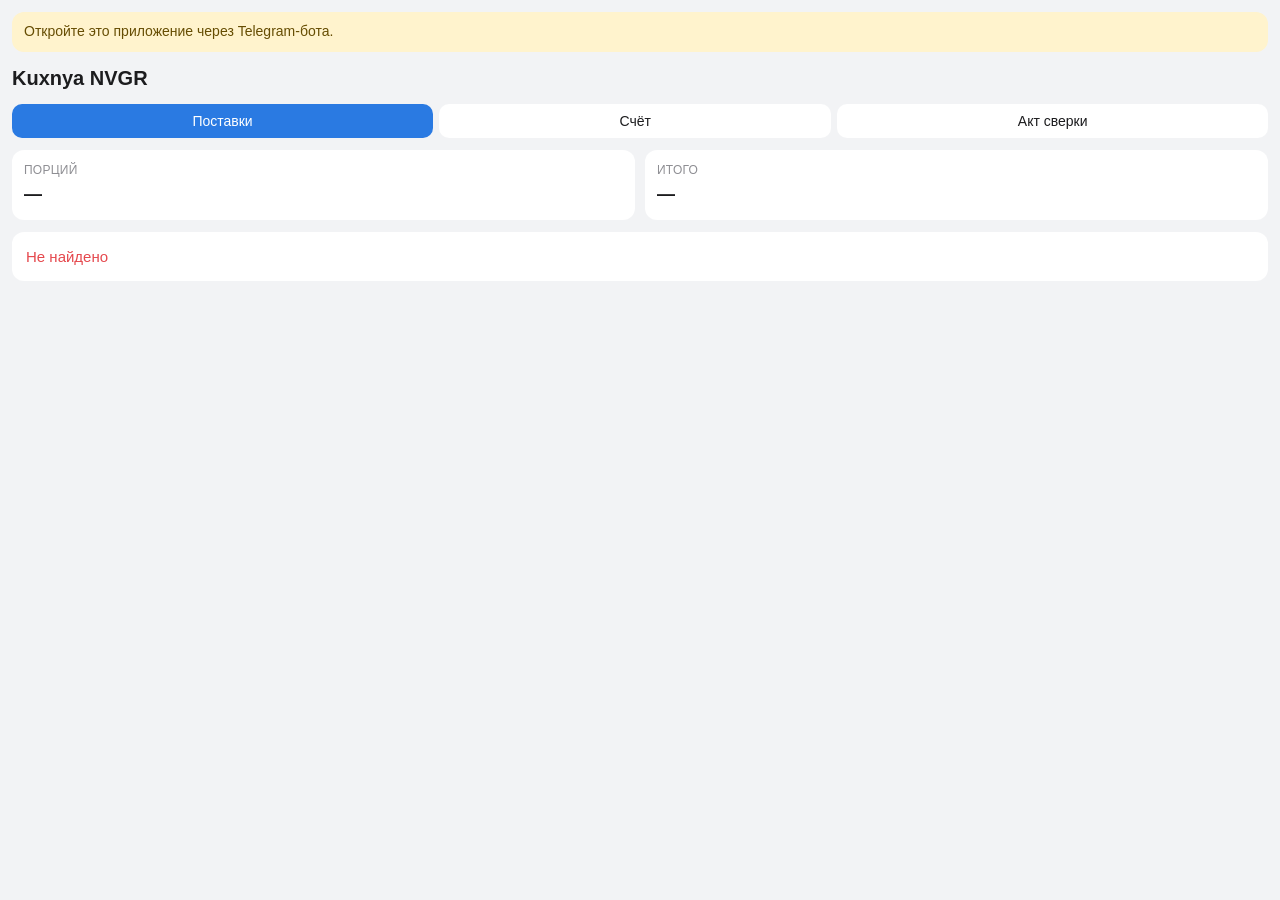
==== templates/client.html @ 1724376a "Kitchen ERP v2: чистый старт с PostgreSQL на Railway" ====
<!DOCTYPE html>
<html lang="ru">
<head>
  <meta charset="UTF-8">
  <meta name="viewport" content="width=device-width, initial-scale=1, maximum-scale=1">
  <title>Kuxnya NVGR — Client</title>
  <script src="https://telegram.org/js/telegram-web-app.js"></script>
  <link rel="stylesheet" href="/static/css/style.css">
</head>
<body>
  <h1 id="client-name">Kuxnya NVGR</h1>

  <div class="tabs">
    <button data-tab="deliveries" data-i18n="tab_deliveries"></button>
    <button data-tab="invoice" data-i18n="tab_invoice"></button>
    <button data-tab="act" data-i18n="tab_act"></button>
  </div>

  <!-- ============ Поставки ============ -->
  <section data-panel="deliveries" hidden>
    <div class="grid">
      <div class="stat"><div class="label" data-i18n="portions"></div><div class="value" id="d-portions">—</div></div>
      <div class="stat"><div class="label" data-i18n="total"></div><div class="value" id="d-total">—</div></div>
    </div>
    <div class="card"><div id="deliveries" class="loader" data-i18n="loading"></div></div>
  </section>

  <!-- ============ Счёт ============ -->
  <section data-panel="invoice" hidden>
    <div class="grid">
      <div class="stat"><div class="label" data-i18n="charged"></div><div class="value" id="i-charged">—</div></div>
      <div class="stat"><div class="label" data-i18n="paid"></div><div class="value" id="i-paid">—</div></div>
      <div class="stat wide"><div class="label" data-i18n="debt"></div><div class="value" id="i-debt">—</div></div>
    </div>
    <div class="card">
      <h2 data-i18n="paid"></h2>
      <div id="payments" class="loader" data-i18n="loading"></div>
    </div>
  </section>

  <!-- ============ Акт сверки ============ -->
  <section data-panel="act" hidden>
    <div class="card">
      <p class="hint" data-i18n="act_hint"></p>
      <div class="row">
        <div><label for="act-from" data-i18n="date_from"></label><input id="act-from" type="date"></div>
        <div><label for="act-to" data-i18n="date_to"></label><input id="act-to" type="date"></div>
      </div>
      <button class="btn" id="download-btn" type="button" data-i18n="download_pdf"></button>
      <button class="btn secondary" id="send-btn" type="button" data-i18n="send_to_chat"></button>
    </div>
  </section>

  <script src="/static/js/i18n.js"></script>
  <script src="/static/js/app.js"></script>
  <script>
    "use strict";
    App.init();
    const { api, tg, fmtMoney, fmtQty, fmtDate, esc, toast, showError, errorText } = App;
    const t = I18N.t;
    const $ = (id) => document.getElementById(id);
    const loaded = {};

    // Владелец может открыть кабинет конкретного клиента: /app/client?client=Название
    const ownerClient = new URLSearchParams(location.search).get("client");
    const scope = ownerClient ? { client: ownerClient } : {};

    async function loadDeliveries() {
      try {
        const res = await api("/api/client/deliveries", { query: scope });
        $("client-name").textContent = res.client;
        $("d-portions").textContent = fmtQty(res.total_portions);
        $("d-total").textContent = fmtMoney(res.total_amount);
        $("deliveries").className = "";
        $("deliveries").innerHTML = res.items.map((d) => `
          <div class="list-item">
            <div><div class="title">${esc(d.dish_name)}</div><div class="hint">${fmtDate(d.date)} · ${fmtQty(d.portions)} ${esc(t("portions_count").toLowerCase())}</div></div>
            <div class="right">${fmtMoney(d.amount)}</div>
          </div>`).join("") || `<div class="empty">${esc(t("no_deliveries"))}</div>`;
      } catch (e) {
        $("deliveries").className = "danger";
        $("deliveries").textContent = errorText(e);
      }
    }

    async function loadInvoice() {
      try {
        const inv = await api("/api/client/invoice", { query: scope });
        $("client-name").textContent = inv.client;
        $("i-charged").textContent = fmtMoney(inv.charged);
        $("i-paid").textContent = fmtMoney(inv.paid);
        $("i-debt").textContent = fmtMoney(inv.debt);
        $("i-debt").className = "value " + (inv.debt > 0 ? "danger" : "ok");
        $("payments").className = "";
        $("payments").innerHTML = inv.payments.map((p) => `
          <div class="list-item"><span>${fmtDate(p.date)} · ${esc(t(p.payment_type))}</span><span>${fmtMoney(p.amount)}</span></div>`).join("")
          || `<div class="empty">${esc(t("nothing_found"))}</div>`;
      } catch (e) {
        $("payments").className = "danger";
        $("payments").textContent = errorText(e);
      }
    }

    function actPayload() {
      return { ...scope, date_from: $("act-from").value || null, date_to: $("act-to").value || null };
    }

    /** Блокирует кнопку на время запроса и всегда разблокирует в finally */
    async function withButton(btn, fn) {
      if (btn.disabled) return;
      const label = btn.textContent;
      btn.disabled = true; btn.textContent = t("loading");
      try { await fn(); } catch (e) { showError(e); } finally { btn.disabled = false; btn.textContent = label; }
    }

    // Скачивание PDF: WebView Telegram не передаёт заголовки при скачивании,
    // поэтому получаем одноразовую ссылку (5 минут) и открываем её средствами Telegram.
    $("download-btn").addEventListener("click", () => withButton($("download-btn"), async () => {
      const { url, file_name } = await api("/api/client/act-link", { json: actPayload() });
      if (tg && typeof tg.downloadFile === "function" && tg.isVersionAtLeast && tg.isVersionAtLeast("8.0")) {
        tg.downloadFile({ url, file_name });
      } else if (tg && tg.initData) {
        tg.openLink(url);
      } else {
        window.open(url, "_blank");
      }
    }));

    // Самый надёжный вариант на телефоне — бот пришлёт PDF в чат
    $("send-btn").addEventListener("click", () => withButton($("send-btn"), async () => {
      await api("/api/client/act-send", { json: actPayload() });
      toast(t("sent_to_chat"));
    }));

    App.initTabs((tab) => {
      if (loaded[tab]) return;
      loaded[tab] = true;
      if (tab === "deliveries") loadDeliveries();
      if (tab === "invoice") loadInvoice();
    });
  </script>
</body>
</html>
---- static/css/style.css ----
/* Общие стили Mini App. Цвета берутся из темы Telegram (светлая/тёмная) с запасными значениями. */
:root {
  --bg: var(--tg-theme-bg-color, #ffffff);
  --bg2: var(--tg-theme-secondary-bg-color, #f2f3f5);
  --text: var(--tg-theme-text-color, #1c1c1e);
  --hint: var(--tg-theme-hint-color, #8e8e93);
  --link: var(--tg-theme-link-color, #2a7ae2);
  --accent: var(--tg-theme-button-color, #2a7ae2);
  --accent-text: var(--tg-theme-button-text-color, #ffffff);
  --danger: var(--tg-theme-destructive-text-color, #e5484d);
  --ok: #2fa86b;
  --radius: 12px;
}

* { box-sizing: border-box; }

body {
  margin: 0;
  padding: 12px 12px 88px;
  font: 15px/1.4 -apple-system, BlinkMacSystemFont, "Segoe UI", Roboto, "Noto Sans", "Noto Sans SC", sans-serif;
  background: var(--bg2);
  color: var(--text);
  -webkit-tap-highlight-color: transparent;
}

h1 { font-size: 20px; margin: 4px 0 12px; }
h2 { font-size: 16px; margin: 16px 0 8px; }
.hint { color: var(--hint); font-size: 13px; }
.muted { color: var(--hint); }
.right { text-align: right; }
.danger { color: var(--danger); }
.ok { color: var(--ok); }

.banner {
  background: #fff3cd; color: #664d03; padding: 10px 12px; border-radius: var(--radius);
  margin-bottom: 12px; font-size: 14px;
}

/* Вкладки */
.tabs { display: flex; gap: 6px; margin-bottom: 12px; overflow-x: auto; }
.tabs button {
  flex: 1 0 auto; border: 0; padding: 9px 12px; border-radius: 10px; background: var(--bg);
  color: var(--text); font-size: 14px; cursor: pointer; white-space: nowrap;
}
.tabs button.active { background: var(--accent); color: var(--accent-text); }

/* Карточки */
.card { background: var(--bg); border-radius: var(--radius); padding: 14px; margin-bottom: 12px; }
.grid { display: grid; grid-template-columns: 1fr 1fr; gap: 10px; margin-bottom: 12px; }
.stat { background: var(--bg); border-radius: var(--radius); padding: 12px; }
.stat .label { color: var(--hint); font-size: 12px; text-transform: uppercase; letter-spacing: .02em; }
.stat .value { font-size: 18px; font-weight: 600; margin-top: 4px; word-break: break-word; }
.stat.wide { grid-column: span 2; }

/* Формы */
label { display: block; font-size: 13px; color: var(--hint); margin: 10px 0 4px; }
input, select, textarea {
  width: 100%; padding: 11px 12px; border-radius: 10px; border: 1px solid transparent;
  background: var(--bg2); color: var(--text); font-size: 16px; /* 16px — iOS не зумит поле */
  outline: none;
}
input:focus, select:focus { border-color: var(--accent); }
input.invalid, select.invalid { border-color: var(--danger); }
.row { display: flex; gap: 10px; }
.row > * { flex: 1; min-width: 0; }

.btn {
  display: block; width: 100%; border: 0; border-radius: 10px; padding: 12px; margin-top: 12px;
  background: var(--accent); color: var(--accent-text); font-size: 15px; font-weight: 600; cursor: pointer;
}
.btn.secondary { background: var(--bg2); color: var(--link); }
.btn:disabled { opacity: .55; cursor: default; }
.btn-sm { border: 0; border-radius: 8px; padding: 7px 10px; font-size: 13px; cursor: pointer; background: var(--bg2); color: var(--text); }
.btn-sm.primary { background: var(--accent); color: var(--accent-text); }

/* Таблицы и списки */
table { width: 100%; border-collapse: collapse; font-size: 14px; }
th { text-align: left; color: var(--hint); font-weight: 500; font-size: 12px; padding: 6px 4px; }
td { padding: 8px 4px; border-top: 1px solid var(--bg2); vertical-align: top; }
.list-item { display: flex; justify-content: space-between; gap: 8px; padding: 10px 0; border-top: 1px solid var(--bg2); }
.list-item:first-child { border-top: 0; }
.list-item .title { font-weight: 500; }
.badge { display: inline-block; padding: 2px 8px; border-radius: 999px; font-size: 12px; background: var(--bg2); color: var(--hint); }
.badge.danger { background: rgba(229, 72, 77, .12); color: var(--danger); }
.badge.ok { background: rgba(47, 168, 107, .12); color: var(--ok); }

.empty { text-align: center; color: var(--hint); padding: 24px 8px; }
.loader { text-align: center; color: var(--hint); padding: 24px; }

/* Уведомления */
.toast {
  position: fixed; left: 12px; right: 12px; bottom: 16px; padding: 12px 14px; border-radius: var(--radius);
  background: #1c1c1e; color: #fff; font-size: 14px; white-space: pre-line;
  transform: translateY(150%); transition: transform .25s ease; z-index: 1000;
}
.toast.show { transform: translateY(0); }
.toast.error { background: var(--danger); }
.toast.ok { background: var(--ok); }

.chart-box { position: relative; height: 240px; }
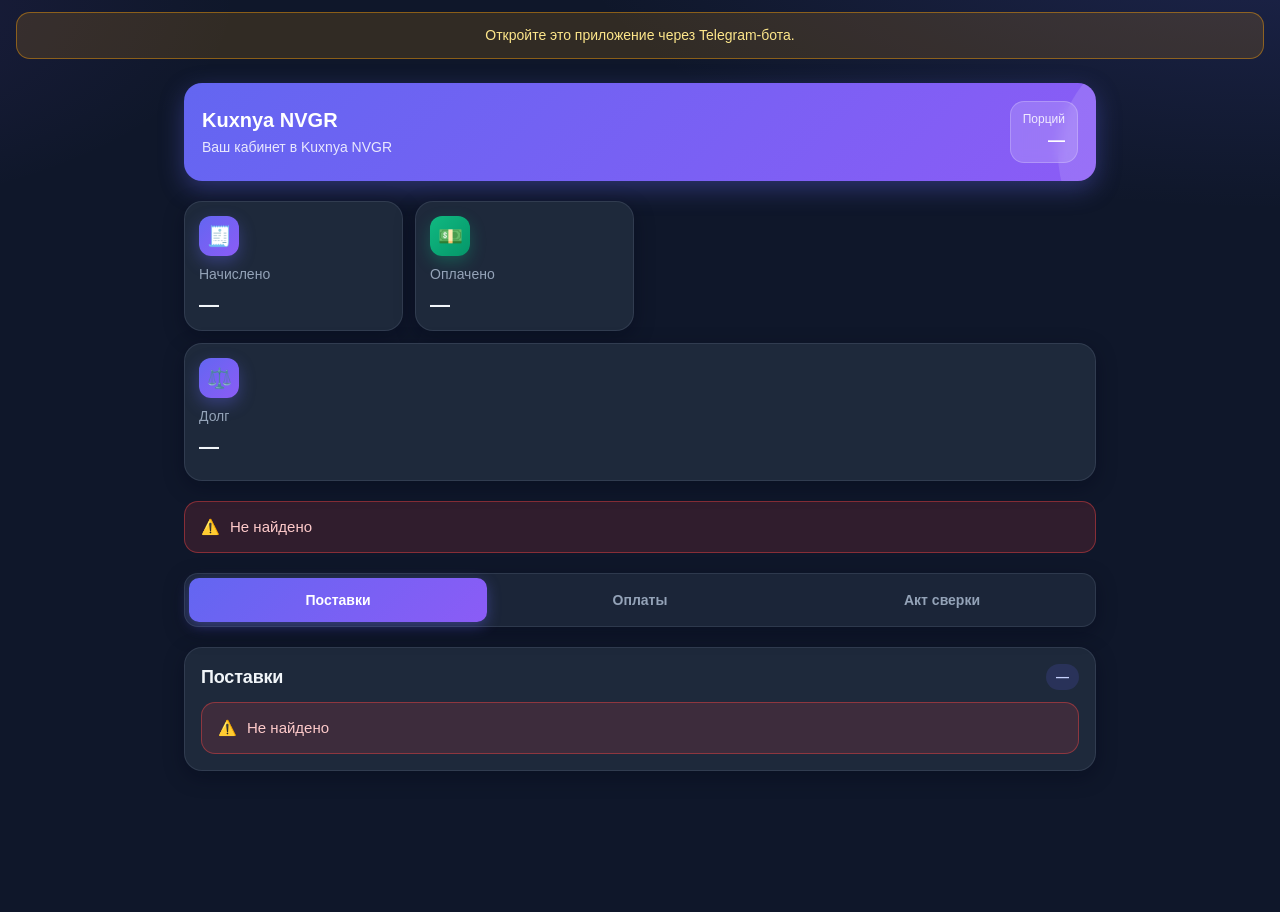
==== commit b68a6c5e: "Новый дизайн Mini App: тёмная тема, KPI, модальные окна, подтверждения - style.css переписан: тёмная" ====
--- a/templates/client.html
+++ b/templates/client.html
@@ -2,54 +2,89 @@
 <html lang="ru">
 <head>
   <meta charset="UTF-8">
-  <meta name="viewport" content="width=device-width, initial-scale=1, maximum-scale=1">
+  <meta name="viewport" content="width=device-width, initial-scale=1, maximum-scale=1, viewport-fit=cover">
+  <meta name="theme-color" content="#0f172a">
   <title>Kuxnya NVGR — Client</title>
   <script src="https://telegram.org/js/telegram-web-app.js"></script>
   <link rel="stylesheet" href="/static/css/style.css">
 </head>
 <body>
-  <h1 id="client-name">Kuxnya NVGR</h1>
-
-  <div class="tabs">
-    <button data-tab="deliveries" data-i18n="tab_deliveries"></button>
-    <button data-tab="invoice" data-i18n="tab_invoice"></button>
-    <button data-tab="act" data-i18n="tab_act"></button>
-  </div>
-
-  <!-- ============ Поставки ============ -->
-  <section data-panel="deliveries" hidden>
-    <div class="grid">
-      <div class="stat"><div class="label" data-i18n="portions"></div><div class="value" id="d-portions">—</div></div>
-      <div class="stat"><div class="label" data-i18n="total"></div><div class="value" id="d-total">—</div></div>
+  <!--
+    Кабинет клиента: начислено / оплачено / долг, поставки, оплаты, PDF акт сверки.
+    Безопасность: сервер отдаёт только данные клиента, привязанного к Telegram из initData.
+    Владелец (OWNER_IDS) видит список компаний и может выбрать любую — для проверки кабинета.
+  -->
+  <main class="app">
+    <header class="topbar">
+      <div style="min-width:0">
+        <div class="hello" id="hello">Kuxnya NVGR</div>
+        <div class="subtitle" data-i18n="client_subtitle"></div>
+      </div>
+      <div class="balance">
+        <div class="label" data-i18n="portions"></div>
+        <div class="value num" id="h-portions">—</div>
+      </div>
+    </header>
+
+    <!-- Только для владельца: выбор компании, чей кабинет проверяем -->
+    <div class="card" id="picker-card" hidden>
+      <div class="field">
+        <label for="client-picker" data-i18n="choose_client"></label>
+        <select id="client-picker"></select>
+      </div>
     </div>
-    <div class="card"><div id="deliveries" class="loader" data-i18n="loading"></div></div>
-  </section>
-
-  <!-- ============ Счёт ============ -->
-  <section data-panel="invoice" hidden>
-    <div class="grid">
-      <div class="stat"><div class="label" data-i18n="charged"></div><div class="value" id="i-charged">—</div></div>
-      <div class="stat"><div class="label" data-i18n="paid"></div><div class="value" id="i-paid">—</div></div>
-      <div class="stat wide"><div class="label" data-i18n="debt"></div><div class="value" id="i-debt">—</div></div>
+
+    <!-- 3 карточки: начислено, оплачено, долг/переплата (цвет зависит от знака) -->
+    <section class="kpi-grid">
+      <div class="kpi">
+        <div class="icon">🧾</div>
+        <div class="label" data-i18n="charged"></div>
+        <div class="value" id="i-charged"><div class="skeleton line"></div></div>
+      </div>
+      <div class="kpi success">
+        <div class="icon">💵</div>
+        <div class="label" data-i18n="paid"></div>
+        <div class="value" id="i-paid"><div class="skeleton line"></div></div>
+      </div>
+      <div class="kpi wide" id="debt-card">
+        <div class="icon">⚖️</div>
+        <div class="label" id="debt-label" data-i18n="debt"></div>
+        <div class="value" id="i-debt"><div class="skeleton line"></div></div>
+        <div class="sub" id="debt-sub"></div>
+      </div>
+    </section>
+    <div id="invoice-error" class="error-box" hidden></div>
+
+    <div class="tabs">
+      <button type="button" data-tab="deliveries" data-i18n="tab_deliveries"></button>
+      <button type="button" data-tab="invoice" data-i18n="tab_payments"></button>
+      <button type="button" data-tab="act" data-i18n="tab_act"></button>
     </div>
-    <div class="card">
-      <h2 data-i18n="paid"></h2>
-      <div id="payments" class="loader" data-i18n="loading"></div>
-    </div>
-  </section>
-
-  <!-- ============ Акт сверки ============ -->
-  <section data-panel="act" hidden>
-    <div class="card">
-      <p class="hint" data-i18n="act_hint"></p>
+
+    <!-- ===== Поставки ===== -->
+    <section data-panel="deliveries" hidden class="card">
+      <div class="card-head"><h2 data-i18n="tab_deliveries"></h2><span class="badge info" id="d-total">—</span></div>
+      <div id="deliveries" class="list"></div>
+    </section>
+
+    <!-- ===== Оплаты ===== -->
+    <section data-panel="invoice" hidden class="card">
+      <div class="card-head"><h2 data-i18n="tab_payments"></h2></div>
+      <div id="payments" class="list"></div>
+    </section>
+
+    <!-- ===== Акт сверки ===== -->
+    <section data-panel="act" hidden class="card form">
+      <div class="card-head" style="margin:0"><h2 data-i18n="tab_act"></h2><span style="font-size:28px">📄</span></div>
+      <p class="small muted" data-i18n="act_hint"></p>
       <div class="row">
-        <div><label for="act-from" data-i18n="date_from"></label><input id="act-from" type="date"></div>
-        <div><label for="act-to" data-i18n="date_to"></label><input id="act-to" type="date"></div>
-      </div>
-      <button class="btn" id="download-btn" type="button" data-i18n="download_pdf"></button>
-      <button class="btn secondary" id="send-btn" type="button" data-i18n="send_to_chat"></button>
-    </div>
-  </section>
+        <div class="field"><label for="act-from" data-i18n="date_from"></label><input id="act-from" type="date"></div>
+        <div class="field"><label for="act-to" data-i18n="date_to"></label><input id="act-to" type="date"></div>
+      </div>
+      <button class="btn lg" id="download-btn" type="button">⬇️ <span data-i18n="download_pdf_act"></span></button>
+      <button class="btn secondary" id="send-btn" type="button">📩 <span data-i18n="send_to_chat_short"></span></button>
+    </section>
+  </main>
 
   <script src="/static/js/i18n.js"></script>
   <script src="/static/js/app.js"></script>
@@ -59,48 +94,86 @@
     const { api, tg, fmtMoney, fmtQty, fmtDate, esc, toast, showError, errorText } = App;
     const t = I18N.t;
     const $ = (id) => document.getElementById(id);
-    const loaded = {};
-
-    // Владелец может открыть кабинет конкретного клиента: /app/client?client=Название
+
+    // Владелец может открыть кабинет клиента по ссылке ?client=Название или выбрать в списке
     const ownerClient = new URLSearchParams(location.search).get("client");
     const scope = ownerClient ? { client: ownerClient } : {};
 
+    function setClientName(name) {
+      $("hello").textContent = t("hello_client", { client: name });
+    }
+
+    // ---------- Счёт: 3 карточки + список оплат ----------
+    async function loadInvoice() {
+      $("invoice-error").hidden = true;
+      $("payments").innerHTML = App.skeletonHtml(2);
+      try {
+        const inv = await api("/api/client/invoice", { query: scope });
+        setClientName(inv.client);
+        $("i-charged").textContent = fmtMoney(inv.charged);
+        $("i-paid").textContent = fmtMoney(inv.paid);
+        // Цвет и подпись зависят от знака: долг — красный, переплата — зелёный
+        const card = $("debt-card");
+        card.classList.remove("danger", "success");
+        if (inv.debt > 0) {
+          card.classList.add("danger");
+          $("debt-label").textContent = t("debt");
+          $("debt-sub").textContent = t("debt_hint");
+        } else if (inv.debt < 0) {
+          card.classList.add("success");
+          $("debt-label").textContent = t("overpaid");
+          $("debt-sub").textContent = t("overpaid_hint");
+        } else {
+          card.classList.add("success");
+          $("debt-label").textContent = t("balance_zero");
+          $("debt-sub").textContent = "";
+        }
+        $("i-debt").textContent = fmtMoney(Math.abs(inv.debt));
+        $("i-debt").className = "value " + (inv.debt > 0 ? "danger" : "ok");
+
+        $("payments").innerHTML = inv.payments.map((p) => `
+          <div class="list-item">
+            <div class="lead">💵</div>
+            <div class="grow"><div class="title">${esc(t(p.payment_type))}</div><div class="hint">${fmtDate(p.date)}</div></div>
+            <div class="amount ok">+${fmtMoney(p.amount)}</div>
+          </div>`).join("") || App.emptyHtml("💵", "no_payments");
+      } catch (e) {
+        $("invoice-error").textContent = errorText(e);
+        $("invoice-error").hidden = false;
+        ["i-charged", "i-paid", "i-debt"].forEach((id) => { $(id).textContent = "—"; });
+        $("payments").innerHTML = "";
+      }
+    }
+
+    // ---------- Поставки: список, сгруппированный по месяцам ----------
     async function loadDeliveries() {
+      $("deliveries").innerHTML = App.skeletonHtml(4);
       try {
         const res = await api("/api/client/deliveries", { query: scope });
-        $("client-name").textContent = res.client;
-        $("d-portions").textContent = fmtQty(res.total_portions);
+        setClientName(res.client);
+        $("h-portions").textContent = fmtQty(res.total_portions);
         $("d-total").textContent = fmtMoney(res.total_amount);
-        $("deliveries").className = "";
-        $("deliveries").innerHTML = res.items.map((d) => `
-          <div class="list-item">
-            <div><div class="title">${esc(d.dish_name)}</div><div class="hint">${fmtDate(d.date)} · ${fmtQty(d.portions)} ${esc(t("portions_count").toLowerCase())}</div></div>
-            <div class="right">${fmtMoney(d.amount)}</div>
-          </div>`).join("") || `<div class="empty">${esc(t("no_deliveries"))}</div>`;
+        if (!res.items.length) { $("deliveries").innerHTML = App.emptyHtml("📦", "no_deliveries"); return; }
+        const items = [...res.items].sort((a, b) => (a.date < b.date ? 1 : -1)); // новые сверху
+        let month = "";
+        $("deliveries").innerHTML = items.map((d) => {
+          const m = d.date.slice(0, 7);
+          const head = m !== month ? `<div class="list-group-title">${esc(App.fmtMonth(m))}</div>` : "";
+          month = m;
+          return `${head}
+            <div class="list-item">
+              <div class="lead">📦</div>
+              <div class="grow"><div class="title">${esc(d.dish_name)}</div>
+                <div class="hint">${fmtDate(d.date)} · ${fmtQty(d.portions)} ${esc(t("portions_short"))}</div></div>
+              <div class="amount">${fmtMoney(d.amount)}</div>
+            </div>`;
+        }).join("");
       } catch (e) {
-        $("deliveries").className = "danger";
-        $("deliveries").textContent = errorText(e);
+        $("deliveries").innerHTML = `<div class="error-box">${esc(errorText(e))}</div>`;
       }
     }
 
-    async function loadInvoice() {
-      try {
-        const inv = await api("/api/client/invoice", { query: scope });
-        $("client-name").textContent = inv.client;
-        $("i-charged").textContent = fmtMoney(inv.charged);
-        $("i-paid").textContent = fmtMoney(inv.paid);
-        $("i-debt").textContent = fmtMoney(inv.debt);
-        $("i-debt").className = "value " + (inv.debt > 0 ? "danger" : "ok");
-        $("payments").className = "";
-        $("payments").innerHTML = inv.payments.map((p) => `
-          <div class="list-item"><span>${fmtDate(p.date)} · ${esc(t(p.payment_type))}</span><span>${fmtMoney(p.amount)}</span></div>`).join("")
-          || `<div class="empty">${esc(t("nothing_found"))}</div>`;
-      } catch (e) {
-        $("payments").className = "danger";
-        $("payments").textContent = errorText(e);
-      }
-    }
-
+    // ---------- Акт сверки ----------
     function actPayload() {
       return { ...scope, date_from: $("act-from").value || null, date_to: $("act-to").value || null };
     }
@@ -108,14 +181,14 @@
     /** Блокирует кнопку на время запроса и всегда разблокирует в finally */
     async function withButton(btn, fn) {
       if (btn.disabled) return;
-      const label = btn.textContent;
-      btn.disabled = true; btn.textContent = t("loading");
-      try { await fn(); } catch (e) { showError(e); } finally { btn.disabled = false; btn.textContent = label; }
-    }
-
-    // Скачивание PDF: WebView Telegram не передаёт заголовки при скачивании,
-    // поэтому получаем одноразовую ссылку (5 минут) и открываем её средствами Telegram.
+      const html = btn.innerHTML;
+      btn.disabled = true; btn.innerHTML = `<span class="spinner"></span>`;
+      try { await fn(); } catch (e) { showError(e); } finally { btn.disabled = false; btn.innerHTML = html; }
+    }
+
+    // WebView Telegram не передаёт заголовки при скачивании, поэтому берём одноразовую ссылку (5 минут)
     $("download-btn").addEventListener("click", () => withButton($("download-btn"), async () => {
+      if ($("act-from").value && $("act-to").value && $("act-from").value > $("act-to").value) throw new Error(t("err_period"));
       const { url, file_name } = await api("/api/client/act-link", { json: actPayload() });
       if (tg && typeof tg.downloadFile === "function" && tg.isVersionAtLeast && tg.isVersionAtLeast("8.0")) {
         tg.downloadFile({ url, file_name });
@@ -132,11 +205,30 @@
       toast(t("sent_to_chat"));
     }));
 
-    App.initTabs((tab) => {
-      if (loaded[tab]) return;
-      loaded[tab] = true;
-      if (tab === "deliveries") loadDeliveries();
-      if (tab === "invoice") loadInvoice();
+    // ---------- Выбор компании (только владелец) ----------
+    async function initOwnerPicker() {
+      let clients;
+      try { clients = await api("/api/clients"); } catch (e) { return; } // обычный клиент — 403, это нормально
+      if (!clients.length) return;
+      const picker = $("client-picker");
+      picker.innerHTML = clients.map((c) =>
+        `<option value="${esc(c.name)}">${esc(c.name)}${c.linked ? "" : " · " + esc(t("not_linked"))}</option>`).join("");
+      if (!scope.client || !clients.some((c) => c.name === scope.client)) scope.client = clients[0].name;
+      picker.value = scope.client;
+      $("picker-card").hidden = false;
+      picker.addEventListener("change", () => {
+        scope.client = picker.value;   // перезагружаем данные новой компании
+        loadInvoice();
+        loadDeliveries();
+      });
+    }
+
+    // Сначала узнаём, владелец ли это (и какую компанию показать), потом грузим данные.
+    // Счёт и поставки грузятся один раз: они нужны и карточкам, и шапке; вкладки только переключают вид.
+    initOwnerPicker().finally(() => {
+      loadInvoice();
+      loadDeliveries();
+      App.initTabs(() => {});
     });
   </script>
 </body>
--- a/static/css/style.css
+++ b/static/css/style.css
@@ -1,100 +1,793 @@
-/* Общие стили Mini App. Цвета берутся из темы Telegram (светлая/тёмная) с запасными значениями. */
+/* =====================================================================
+   Kuxnya NVGR — единые стили всех Mini App (владелец, повар, закупщик, клиент).
+   Mobile-first: базовые стили — для телефона, медиа-запросы расширяют
+   сетки на планшете и десктопе. Тёмная тема по умолчанию.
+   ===================================================================== */
+
+/* ---------- 1. Цветовая схема и размеры (CSS-переменные) ---------- */
 :root {
-  --bg: var(--tg-theme-bg-color, #ffffff);
-  --bg2: var(--tg-theme-secondary-bg-color, #f2f3f5);
-  --text: var(--tg-theme-text-color, #1c1c1e);
-  --hint: var(--tg-theme-hint-color, #8e8e93);
-  --link: var(--tg-theme-link-color, #2a7ae2);
-  --accent: var(--tg-theme-button-color, #2a7ae2);
-  --accent-text: var(--tg-theme-button-text-color, #ffffff);
-  --danger: var(--tg-theme-destructive-text-color, #e5484d);
-  --ok: #2fa86b;
-  --radius: 12px;
-}
-
-* { box-sizing: border-box; }
+  /* Фон и поверхности */
+  --bg: #0f172a;              /* фон страницы */
+  --bg-elevated: #1e293b;     /* карточки */
+  --bg-soft: #334155;         /* поля ввода, вложенные блоки */
+  --border: rgba(148, 163, 184, 0.16);
+  --border-strong: rgba(148, 163, 184, 0.32);
+
+  /* Текст */
+  --text: #f1f5f9;
+  --text-muted: #94a3b8;
+  --text-dim: #64748b;
+
+  /* Акценты */
+  --primary: #6366f1;
+  --primary-2: #8b5cf6;
+  --primary-soft: rgba(99, 102, 241, 0.16);
+  --success: #10b981;
+  --success-soft: rgba(16, 185, 129, 0.15);
+  --danger: #ef4444;
+  --danger-soft: rgba(239, 68, 68, 0.15);
+  --warning: #f59e0b;
+  --warning-soft: rgba(245, 158, 11, 0.15);
+  --info: #38bdf8;
+  --info-soft: rgba(56, 189, 248, 0.15);
+
+  /* Градиенты для акцентных элементов */
+  --grad-primary: linear-gradient(135deg, #6366f1 0%, #8b5cf6 100%);
+  --grad-success: linear-gradient(135deg, #10b981 0%, #059669 100%);
+  --grad-danger: linear-gradient(135deg, #ef4444 0%, #dc2626 100%);
+  --grad-warning: linear-gradient(135deg, #f59e0b 0%, #ea580c 100%);
+  --grad-info: linear-gradient(135deg, #38bdf8 0%, #6366f1 100%);
+
+  /* Скругления, тени, отступы, анимации */
+  --radius-sm: 10px;
+  --radius: 14px;
+  --radius-lg: 18px;
+  --shadow: 0 6px 20px rgba(2, 6, 23, 0.35);
+  --shadow-lg: 0 18px 48px rgba(2, 6, 23, 0.55);
+  --shadow-glow: 0 8px 24px rgba(99, 102, 241, 0.35);
+  --gap: 12px;
+  --tap: 48px;                /* минимальная высота нажимаемого элемента (>= 44px) */
+  --ease: cubic-bezier(0.22, 1, 0.36, 1);
+  --t-fast: 0.15s var(--ease);
+  --t: 0.25s var(--ease);
+  --safe-bottom: env(safe-area-inset-bottom, 0px);
+}
+
+/* ---------- 2. Базовые стили ---------- */
+*, *::before, *::after { box-sizing: border-box; }
+
+/* Атрибут hidden всегда скрывает элемент: иначе display у классов (.btn и др.) перебивает его */
+[hidden] { display: none !important; }
+
+html { -webkit-text-size-adjust: 100%; color-scheme: dark; }
 
 body {
   margin: 0;
-  padding: 12px 12px 88px;
-  font: 15px/1.4 -apple-system, BlinkMacSystemFont, "Segoe UI", Roboto, "Noto Sans", "Noto Sans SC", sans-serif;
-  background: var(--bg2);
+  min-height: 100vh;
+  background:
+    radial-gradient(1200px 500px at 100% -10%, rgba(99, 102, 241, 0.18), transparent 60%),
+    radial-gradient(900px 400px at -20% 0%, rgba(139, 92, 246, 0.12), transparent 55%),
+    var(--bg);
+  background-attachment: fixed;
   color: var(--text);
+  font: 15px/1.5 -apple-system, BlinkMacSystemFont, "SF Pro Text", "Segoe UI", Roboto, "Helvetica Neue", Arial, sans-serif;
+  -webkit-font-smoothing: antialiased;
   -webkit-tap-highlight-color: transparent;
 }
 
-h1 { font-size: 20px; margin: 4px 0 12px; }
-h2 { font-size: 16px; margin: 16px 0 8px; }
-.hint { color: var(--hint); font-size: 13px; }
-.muted { color: var(--hint); }
+/* Основной контейнер страницы */
+.app {
+  max-width: 720px;
+  margin: 0 auto;
+  padding: 16px 16px calc(96px + var(--safe-bottom));
+  display: flex;
+  flex-direction: column;
+  gap: 16px;
+}
+
+h1, h2, h3 { margin: 0; line-height: 1.25; letter-spacing: -0.01em; }
+h1 { font-size: 22px; font-weight: 700; }
+h2 { font-size: 18px; font-weight: 650; }
+h3 { font-size: 16px; font-weight: 600; }
+p { margin: 0; }
+a { color: var(--primary); }
+
+.muted { color: var(--text-muted); }
+.dim { color: var(--text-dim); }
+.small { font-size: 14px; }
+.ok, .text-success { color: var(--success); }
+.danger, .text-danger { color: var(--danger); }
+.text-warning { color: var(--warning); }
 .right { text-align: right; }
-.danger { color: var(--danger); }
-.ok { color: var(--ok); }
-
+.nowrap { white-space: nowrap; }
+.num { font-variant-numeric: tabular-nums; }
+
+/* ---------- 3. Верхняя панель (приветствие + баланс) ---------- */
+.topbar {
+  display: flex;
+  align-items: center;
+  justify-content: space-between;
+  gap: var(--gap);
+  padding: 18px;
+  border-radius: var(--radius-lg);
+  background: var(--grad-primary);
+  box-shadow: var(--shadow-glow);
+  color: #fff;
+  position: relative;
+  overflow: hidden;
+  animation: fade-up 0.4s var(--ease) both;
+}
+.topbar::after { /* декоративный блик */
+  content: "";
+  position: absolute;
+  inset: -40% -20% auto auto;
+  width: 220px; height: 220px;
+  border-radius: 50%;
+  background: rgba(255, 255, 255, 0.12);
+  pointer-events: none;
+}
+.topbar .hello { font-size: 20px; font-weight: 700; }
+.topbar .subtitle { font-size: 14px; opacity: 0.85; margin-top: 2px; }
+.topbar .balance {
+  text-align: right;
+  background: rgba(255, 255, 255, 0.16);
+  border: 1px solid rgba(255, 255, 255, 0.22);
+  border-radius: var(--radius);
+  padding: 8px 12px;
+  backdrop-filter: blur(6px);
+  position: relative;
+  z-index: 1;
+  flex-shrink: 0;
+}
+.topbar .balance .label { font-size: 12px; opacity: 0.85; }
+.topbar .balance .value { font-size: 17px; font-weight: 700; white-space: nowrap; }
+
+/* ---------- 4. Карточки ---------- */
+.card {
+  background: var(--bg-elevated);
+  border: 1px solid var(--border);
+  border-radius: var(--radius-lg);
+  padding: 16px;
+  box-shadow: var(--shadow);
+  animation: fade-up 0.35s var(--ease) both;
+}
+.card + .card { margin-top: 0; }
+.card-head {
+  display: flex;
+  align-items: center;
+  justify-content: space-between;
+  gap: var(--gap);
+  margin-bottom: 12px;
+}
+.card-head .hint { font-size: 13px; color: var(--text-muted); }
+
+.section { display: flex; flex-direction: column; gap: 12px; }
+.section-title {
+  display: flex; align-items: center; justify-content: space-between; gap: var(--gap);
+  font-size: 18px; font-weight: 650; margin: 4px 2px 0;
+}
+
+/* ---------- 5. KPI-карточки (сетка 2x2) ---------- */
+.kpi-grid {
+  display: grid;
+  grid-template-columns: repeat(2, minmax(0, 1fr));
+  gap: var(--gap);
+}
+.kpi {
+  position: relative;
+  display: flex;
+  flex-direction: column;
+  gap: 8px;
+  padding: 14px;
+  min-height: 116px;
+  border-radius: var(--radius-lg);
+  background: var(--bg-elevated);
+  border: 1px solid var(--border);
+  box-shadow: var(--shadow);
+  overflow: hidden;
+  transition: transform var(--t), border-color var(--t);
+  animation: fade-up 0.4s var(--ease) both;
+}
+.kpi:nth-child(2) { animation-delay: 0.04s; }
+.kpi:nth-child(3) { animation-delay: 0.08s; }
+.kpi:nth-child(4) { animation-delay: 0.12s; }
+.kpi:hover { transform: translateY(-2px); border-color: var(--border-strong); }
+.kpi .icon {
+  width: 40px; height: 40px;
+  display: grid; place-items: center;
+  border-radius: 12px;
+  font-size: 20px;
+  background: var(--grad-primary);
+  box-shadow: 0 6px 16px rgba(99, 102, 241, 0.35);
+}
+.kpi.success .icon { background: var(--grad-success); box-shadow: 0 6px 16px rgba(16, 185, 129, 0.3); }
+.kpi.warning .icon { background: var(--grad-warning); box-shadow: 0 6px 16px rgba(245, 158, 11, 0.3); }
+.kpi.danger .icon  { background: var(--grad-danger);  box-shadow: 0 6px 16px rgba(239, 68, 68, 0.3); }
+.kpi.info .icon    { background: var(--grad-info);    box-shadow: 0 6px 16px rgba(56, 189, 248, 0.3); }
+.kpi .label { font-size: 14px; color: var(--text-muted); }
+.kpi .value { font-size: 20px; font-weight: 750; line-height: 1.15; font-variant-numeric: tabular-nums; word-break: break-word; }
+.kpi .sub { font-size: 13px; color: var(--text-dim); }
+.kpi.wide { grid-column: 1 / -1; }
+
+/* Компактные показатели (строка мини-статистики) */
+.mini-stats {
+  display: grid;
+  grid-template-columns: repeat(2, minmax(0, 1fr));
+  gap: 8px;
+}
+.mini-stat {
+  padding: 10px 12px;
+  border-radius: var(--radius);
+  background: rgba(30, 41, 59, 0.6);
+  border: 1px solid var(--border);
+}
+.mini-stat .label { font-size: 13px; color: var(--text-muted); }
+.mini-stat .value { font-size: 15px; font-weight: 650; font-variant-numeric: tabular-nums; }
+
+/* ---------- 6. Графики ---------- */
+.chart-box { position: relative; height: 240px; }
+.chart-box.small { height: 200px; }
+
+/* ---------- 7. Кнопки ---------- */
+.btn {
+  display: inline-flex;
+  align-items: center;
+  justify-content: center;
+  gap: 8px;
+  width: 100%;
+  min-height: var(--tap);
+  padding: 12px 18px;
+  border: 0;
+  border-radius: var(--radius);
+  background: var(--grad-primary);
+  color: #fff;
+  font: inherit;
+  font-size: 16px;
+  font-weight: 650;
+  cursor: pointer;
+  box-shadow: var(--shadow-glow);
+  transition: transform var(--t-fast), box-shadow var(--t), filter var(--t), opacity var(--t);
+  user-select: none;
+}
+.btn:hover { filter: brightness(1.08); box-shadow: 0 10px 28px rgba(99, 102, 241, 0.45); }
+.btn:active { transform: scale(0.97); }
+.btn:disabled { opacity: 0.5; cursor: default; transform: none; filter: none; }
+.btn.lg { min-height: 56px; font-size: 17px; border-radius: var(--radius-lg); }
+.btn.secondary { background: var(--bg-soft); color: var(--text); box-shadow: none; }
+.btn.secondary:hover { background: #3b4a61; }
+.btn.ghost { background: transparent; color: var(--primary); box-shadow: none; border: 1px solid var(--border-strong); }
+.btn.ghost:hover { background: var(--primary-soft); }
+.btn.success { background: var(--grad-success); box-shadow: 0 8px 24px rgba(16, 185, 129, 0.3); }
+.btn.danger { background: var(--grad-danger); box-shadow: 0 8px 24px rgba(239, 68, 68, 0.3); }
+.btn.auto { width: auto; }
+.btn .spinner { width: 18px; height: 18px; }
+
+/* Кнопки быстрых действий (иконка + подпись) */
+.quick-actions {
+  display: grid;
+  grid-template-columns: repeat(3, minmax(0, 1fr));
+  gap: 8px;
+}
+.quick-action {
+  display: flex;
+  flex-direction: column;
+  align-items: center;
+  justify-content: center;
+  gap: 4px;
+  min-height: 68px;
+  padding: 10px 6px;
+  border-radius: var(--radius);
+  border: 1px solid var(--border);
+  background: var(--bg-elevated);
+  color: var(--text);
+  font: inherit;
+  font-size: 13px;
+  font-weight: 600;
+  cursor: pointer;
+  transition: transform var(--t-fast), background var(--t), border-color var(--t);
+}
+.quick-action .qa-icon { font-size: 22px; line-height: 1; }
+.quick-action:hover { background: #24324a; border-color: var(--border-strong); }
+.quick-action:active { transform: scale(0.96); }
+.quick-action:disabled { opacity: 0.5; }
+
+/* Круглая кнопка-иконка (закрыть модалку и т.п.) */
+.icon-btn {
+  width: 44px; height: 44px;
+  display: grid; place-items: center;
+  border-radius: 50%;
+  border: 0;
+  background: var(--bg-soft);
+  color: var(--text);
+  font-size: 18px;
+  cursor: pointer;
+  transition: background var(--t), transform var(--t-fast);
+  flex-shrink: 0;
+}
+.icon-btn:hover { background: #3b4a61; }
+.icon-btn:active { transform: scale(0.92); }
+
+/* ---------- 8. Вкладки (сегментированный переключатель) ---------- */
+.tabs {
+  position: sticky;
+  top: 8px;
+  z-index: 20;
+  display: flex;
+  gap: 4px;
+  padding: 4px;
+  border-radius: var(--radius);
+  background: rgba(30, 41, 59, 0.85);
+  border: 1px solid var(--border);
+  backdrop-filter: blur(10px);
+  box-shadow: var(--shadow);
+}
+.tabs button {
+  flex: 1;
+  min-height: 44px;
+  padding: 8px 10px;
+  border: 0;
+  border-radius: var(--radius-sm);
+  background: transparent;
+  color: var(--text-muted);
+  font: inherit;
+  font-size: 14px;
+  font-weight: 600;
+  cursor: pointer;
+  transition: background var(--t), color var(--t), box-shadow var(--t);
+  white-space: nowrap;
+}
+.tabs button:hover { color: var(--text); }
+.tabs button.active { background: var(--grad-primary); color: #fff; box-shadow: 0 4px 14px rgba(99, 102, 241, 0.4); }
+[data-panel] { animation: fade-in 0.25s var(--ease) both; }
+
+/* Чипы (выбор периода и т.п.) */
+.chips { display: flex; gap: 8px; overflow-x: auto; scrollbar-width: none; padding-bottom: 2px; }
+.chips::-webkit-scrollbar { display: none; }
+.chip {
+  flex-shrink: 0;
+  min-height: 44px;
+  padding: 8px 16px;
+  border-radius: 999px;
+  border: 1px solid var(--border-strong);
+  background: transparent;
+  color: var(--text-muted);
+  font: inherit;
+  font-size: 14px;
+  font-weight: 600;
+  cursor: pointer;
+  transition: all var(--t);
+}
+.chip:hover { color: var(--text); border-color: var(--primary); }
+.chip.active { background: var(--primary-soft); border-color: var(--primary); color: #c7d2fe; }
+
+/* ---------- 9. Формы ---------- */
+.form { display: flex; flex-direction: column; gap: 12px; }
+.field { display: flex; flex-direction: column; gap: 6px; }
+label { font-size: 14px; color: var(--text-muted); font-weight: 500; }
+input, select, textarea {
+  width: 100%;
+  min-height: var(--tap);
+  padding: 12px 14px;
+  border-radius: var(--radius);
+  border: 1px solid var(--border-strong);
+  background: var(--bg-soft);
+  color: var(--text);
+  font: inherit;
+  font-size: 16px;                 /* 16px — чтобы iOS не увеличивал страницу при фокусе */
+  outline: none;
+  transition: border-color var(--t), box-shadow var(--t), background var(--t);
+  -webkit-appearance: none;
+  appearance: none;
+}
+select {
+  padding-right: 40px;
+  background-image: url("data:image/svg+xml,%3Csvg xmlns='http://www.w3.org/2000/svg' width='12' height='8' viewBox='0 0 12 8'%3E%3Cpath d='M1 1l5 5 5-5' stroke='%2394a3b8' stroke-width='2' fill='none' stroke-linecap='round'/%3E%3C/svg%3E");
+  background-repeat: no-repeat;
+  background-position: right 14px center;
+}
+input::placeholder { color: var(--text-dim); }
+input:focus, select:focus, textarea:focus {
+  border-color: var(--primary);
+  box-shadow: 0 0 0 4px rgba(99, 102, 241, 0.2);
+  background: #3a4860;
+}
+input.invalid, select.invalid { border-color: var(--danger); box-shadow: 0 0 0 4px rgba(239, 68, 68, 0.15); }
+input[type="date"] { min-width: 0; }
+input[type="date"]::-webkit-calendar-picker-indicator { filter: invert(0.8); }
+.row { display: grid; grid-template-columns: repeat(2, minmax(0, 1fr)); gap: 12px; }
+.row.thirds { grid-template-columns: 2fr 1fr; }
+
+/* Итоговая сумма крупным шрифтом */
+.total-big {
+  display: flex;
+  align-items: baseline;
+  justify-content: space-between;
+  gap: var(--gap);
+  padding: 14px 16px;
+  border-radius: var(--radius);
+  background: var(--primary-soft);
+  border: 1px solid rgba(99, 102, 241, 0.35);
+}
+.total-big .label { font-size: 14px; color: #c7d2fe; }
+.total-big .value { font-size: 26px; font-weight: 800; font-variant-numeric: tabular-nums; }
+
+/* ---------- 10. Списки и таблицы ---------- */
+.list { display: flex; flex-direction: column; }
+.list-item {
+  display: flex;
+  align-items: center;
+  justify-content: space-between;
+  gap: var(--gap);
+  min-height: 56px;
+  padding: 10px 8px;
+  margin: 0 -8px;
+  border-radius: var(--radius-sm);
+  transition: background var(--t);
+}
+.list-item + .list-item { border-top: 1px solid var(--border); }
+.list-item:hover { background: rgba(51, 65, 85, 0.45); }
+.list-item .title { font-weight: 600; }
+.list-item .hint { font-size: 14px; color: var(--text-muted); }
+.list-item .amount { font-weight: 700; font-variant-numeric: tabular-nums; white-space: nowrap; }
+.list-item .lead {
+  width: 40px; height: 40px; flex-shrink: 0;
+  display: grid; place-items: center;
+  border-radius: 12px;
+  background: var(--bg-soft);
+  font-size: 18px;
+}
+.list-item .grow { flex: 1; min-width: 0; }
+.list-item .grow .title { overflow: hidden; text-overflow: ellipsis; }
+
+/* Группа по месяцу в списке поставок */
+.list-group-title {
+  font-size: 13px; font-weight: 600; color: var(--text-dim);
+  text-transform: uppercase; letter-spacing: 0.04em;
+  padding: 12px 0 4px;
+}
+
+.table-wrap { overflow-x: auto; margin: 0 -4px; }
+table { width: 100%; border-collapse: separate; border-spacing: 0; font-size: 14px; }
+th {
+  text-align: left; font-weight: 600; font-size: 12px; color: var(--text-muted);
+  text-transform: uppercase; letter-spacing: 0.04em;
+  padding: 8px 10px; border-bottom: 1px solid var(--border-strong);
+}
+td { padding: 11px 10px; border-bottom: 1px solid var(--border); vertical-align: middle; }
+tbody tr:nth-child(even) td { background: rgba(51, 65, 85, 0.22); }
+tbody tr { transition: background var(--t); }
+tbody tr:hover td { background: rgba(99, 102, 241, 0.12); }
+tbody tr:last-child td { border-bottom: 0; }
+th.right, td.right { text-align: right; }
+
+/* ---------- 11. Бейджи и статусы ---------- */
+.badge {  /* мелкая метка-статус: 13px */
+  display: inline-flex; align-items: center; gap: 4px;
+  padding: 3px 10px;
+  border-radius: 999px;
+  font-size: 13px; font-weight: 600;
+  background: var(--bg-soft); color: var(--text-muted);
+  white-space: nowrap;
+}
+.badge.ok { background: var(--success-soft); color: #6ee7b7; }
+.badge.danger { background: var(--danger-soft); color: #fca5a5; }
+.badge.warning { background: var(--warning-soft); color: #fcd34d; }
+.badge.info { background: var(--primary-soft); color: #c7d2fe; }
+
+/* ---------- 12. Карточки клиентов (владелец) ---------- */
+.client-grid { display: grid; grid-template-columns: 1fr; gap: var(--gap); }
+.client-card {
+  display: flex;
+  flex-direction: column;
+  gap: 12px;
+  padding: 16px;
+  border-radius: var(--radius-lg);
+  background: var(--bg-elevated);
+  border: 1px solid var(--border);
+  box-shadow: var(--shadow);
+  transition: transform var(--t), border-color var(--t);
+  animation: fade-up 0.35s var(--ease) both;
+}
+.client-card:hover { transform: translateY(-2px); border-color: var(--border-strong); }
+.client-card .head { display: flex; align-items: center; gap: 12px; }
+.avatar {
+  width: 46px; height: 46px; flex-shrink: 0;
+  display: grid; place-items: center;
+  border-radius: 14px;
+  background: var(--grad-info);
+  color: #fff; font-weight: 750; font-size: 16px;
+}
+.client-card .name { font-weight: 700; font-size: 16px; }
+.client-card .figures { display: grid; grid-template-columns: repeat(3, minmax(0, 1fr)); gap: 8px; }
+.client-card .figure { padding: 8px 10px; border-radius: var(--radius-sm); background: rgba(51, 65, 85, 0.45); }
+.client-card .figure .label { font-size: 12px; color: var(--text-muted); }
+.client-card .figure .value { font-size: 14px; font-weight: 650; font-variant-numeric: tabular-nums; }
+.client-card .figure.debt { background: var(--danger-soft); }
+.client-card .figure.debt .value { color: #fca5a5; }
+.client-card .figure.over { background: var(--success-soft); }
+.client-card .figure.over .value { color: #6ee7b7; }
+.client-card .actions { display: grid; grid-template-columns: 1fr 1fr; gap: 8px; }
+.client-card .actions .btn { min-height: 44px; font-size: 14px; }
+
+/* ---------- 13. Рецепты (повар) ---------- */
+.search {
+  position: relative;
+}
+.search input { padding-left: 42px; }
+.search::before {
+  content: "🔍";
+  position: absolute; left: 14px; top: 50%; transform: translateY(-50%);
+  font-size: 15px; opacity: 0.7; pointer-events: none;
+}
+.recipe-grid { display: grid; grid-template-columns: repeat(2, minmax(0, 1fr)); gap: var(--gap); }
+.recipe-card {
+  display: flex;
+  flex-direction: column;
+  gap: 8px;
+  min-height: 150px;
+  padding: 14px;
+  border-radius: var(--radius-lg);
+  background: var(--bg-elevated);
+  border: 1px solid var(--border);
+  box-shadow: var(--shadow);
+  color: var(--text);
+  font: inherit;
+  text-align: left;
+  cursor: pointer;
+  transition: transform var(--t), border-color var(--t), box-shadow var(--t);
+  animation: fade-up 0.35s var(--ease) both;
+}
+.recipe-card:hover { transform: translateY(-3px); border-color: rgba(99, 102, 241, 0.5); box-shadow: var(--shadow-lg); }
+.recipe-card:active { transform: scale(0.98); }
+.recipe-card .emoji {
+  width: 52px; height: 52px;
+  display: grid; place-items: center;
+  border-radius: 16px;
+  font-size: 28px;
+  background: linear-gradient(135deg, rgba(99, 102, 241, 0.25), rgba(139, 92, 246, 0.15));
+}
+.recipe-card .name { font-weight: 700; font-size: 15px; line-height: 1.25; }
+.recipe-card .meta { font-size: 14px; color: var(--text-muted); margin-top: auto; }
+
+/* ---------- 14. Позиции чека с чекбоксами (закупщик) ---------- */
+.check-item {
+  display: grid;
+  grid-template-columns: 44px 1fr;
+  gap: 10px;
+  padding: 12px;
+  border-radius: var(--radius);
+  background: rgba(51, 65, 85, 0.35);
+  border: 1px solid var(--border);
+  transition: border-color var(--t), background var(--t), opacity var(--t);
+}
+.check-item + .check-item { margin-top: 8px; }
+.check-item.selected { border-color: rgba(99, 102, 241, 0.55); background: rgba(99, 102, 241, 0.1); }
+.check-item.done { opacity: 0.6; }
+.check-item .title { font-weight: 600; }
+.check-item .meta { font-size: 14px; color: var(--text-muted); }
+.check-item select { margin-top: 8px; min-height: 44px; padding-top: 8px; padding-bottom: 8px; font-size: 15px; }
+
+/* Собственный чекбокс 44x44 */
+.checkbox { position: relative; width: 44px; height: 44px; display: grid; place-items: center; cursor: pointer; }
+.checkbox input { position: absolute; opacity: 0; width: 100%; height: 100%; margin: 0; cursor: pointer; min-height: 0; }
+.checkbox .box {
+  width: 26px; height: 26px;
+  border-radius: 8px;
+  border: 2px solid var(--border-strong);
+  background: var(--bg-soft);
+  display: grid; place-items: center;
+  transition: all var(--t);
+}
+.checkbox input:checked + .box { background: var(--grad-primary); border-color: transparent; }
+.checkbox input:checked + .box::after { content: "✓"; color: #fff; font-weight: 800; font-size: 15px; }
+.checkbox input:disabled + .box { opacity: 0.4; }
+.checkbox input:focus-visible + .box { box-shadow: 0 0 0 4px rgba(99, 102, 241, 0.3); }
+
+/* Зона загрузки фото чека */
+.upload {
+  display: flex;
+  flex-direction: column;
+  align-items: center;
+  justify-content: center;
+  gap: 8px;
+  width: 100%;
+  min-height: 150px;
+  padding: 20px;
+  border-radius: var(--radius-lg);
+  border: 2px dashed rgba(99, 102, 241, 0.5);
+  background: rgba(99, 102, 241, 0.07);
+  color: var(--text);
+  font: inherit;
+  cursor: pointer;
+  transition: background var(--t), border-color var(--t), transform var(--t-fast);
+}
+.upload:hover { background: rgba(99, 102, 241, 0.13); border-color: var(--primary); }
+.upload:active { transform: scale(0.99); }
+.upload:disabled { cursor: default; opacity: 0.7; }
+.upload .u-icon { font-size: 40px; }
+.upload .u-title { font-size: 17px; font-weight: 700; }
+.upload .u-hint { font-size: 13px; color: var(--text-muted); }
+
+/* ---------- 15. Модальные окна ---------- */
+.modal-backdrop {
+  position: fixed;
+  inset: 0;
+  z-index: 100;
+  display: flex;
+  align-items: flex-end;              /* на телефоне — «шторка» снизу */
+  justify-content: center;
+  background: rgba(2, 6, 23, 0.65);
+  backdrop-filter: blur(4px);
+  animation: fade-in 0.2s ease both;
+}
+.modal-backdrop.closing { animation: fade-out 0.2s ease both; }
+.modal {
+  position: relative;
+  width: 100%;
+  max-width: 560px;
+  max-height: 92vh;
+  display: flex;
+  flex-direction: column;
+  background: var(--bg-elevated);
+  border: 1px solid var(--border-strong);
+  border-radius: 22px 22px 0 0;
+  box-shadow: var(--shadow-lg);
+  animation: sheet-up 0.32s var(--ease) both;
+}
+.modal-backdrop.closing .modal { animation: sheet-down 0.2s ease both; }
+.modal-head {
+  display: flex; align-items: center; justify-content: space-between; gap: 12px;
+  padding: 14px 16px 8px;
+}
+.modal-head::before { /* «ручка» шторки */
+  content: "";
+  position: absolute;
+  left: 50%; transform: translateX(-50%);
+  top: 7px;
+  width: 40px; height: 4px; border-radius: 4px;
+  background: var(--border-strong);
+}
+.modal-head h2 { font-size: 19px; }
+.modal-body { padding: 8px 16px 16px; overflow-y: auto; display: flex; flex-direction: column; gap: 12px; }
+.modal-foot {
+  display: grid; grid-template-columns: 1fr 1fr; gap: 10px;
+  padding: 12px 16px calc(16px + var(--safe-bottom));
+  border-top: 1px solid var(--border);
+}
+.modal-foot.single { grid-template-columns: 1fr; }
+.modal .confirm-text { font-size: 16px; line-height: 1.5; }
+.modal .confirm-icon { font-size: 40px; text-align: center; }
+
+/* ---------- 16. Toast-уведомления ---------- */
+.toast {
+  position: fixed;
+  left: 50%;
+  top: calc(12px + env(safe-area-inset-top, 0px));   /* сверху: внизу кнопки модалок и MainButton */
+  z-index: 200;
+  display: flex; align-items: center; gap: 10px;
+  max-width: min(92vw, 520px);
+  padding: 13px 18px;
+  border-radius: var(--radius);
+  background: #111827;
+  border: 1px solid var(--border-strong);
+  color: #fff;
+  font-size: 15px;
+  font-weight: 550;
+  white-space: pre-line;
+  box-shadow: var(--shadow-lg);
+  opacity: 0;
+  transform: translate(-50%, -20px) scale(0.96);
+  pointer-events: none;
+  transition: opacity var(--t), transform var(--t);
+}
+.toast.show { opacity: 1; transform: translate(-50%, 0) scale(1); }
+.toast::before { font-size: 18px; }
+.toast.ok { border-color: rgba(16, 185, 129, 0.6); }  /* ✅ уже есть в текстах успеха */
+.toast.error { border-color: rgba(239, 68, 68, 0.7); background: #2a1215; }
+.toast.error::before { content: "⚠️"; }
+.toast.warning { border-color: rgba(245, 158, 11, 0.7); }
+.toast.warning::before { content: "⏳"; }
+
+/* ---------- 17. Состояния: загрузка, пусто, ошибка, баннер ---------- */
+.skeleton {
+  border-radius: var(--radius);
+  background: linear-gradient(90deg, rgba(51, 65, 85, 0.5) 25%, rgba(71, 85, 105, 0.6) 37%, rgba(51, 65, 85, 0.5) 63%);
+  background-size: 400% 100%;
+  animation: shimmer 1.3s ease infinite;
+}
+.skeleton.line { height: 16px; margin: 10px 0; }
+.skeleton.block { height: 116px; }
+.loader { color: var(--text-muted); padding: 12px 0; text-align: center; }
+.empty {
+  padding: 24px 12px;
+  text-align: center;
+  color: var(--text-muted);
+}
+.empty .e-icon { font-size: 34px; display: block; margin-bottom: 6px; }
+.error-box {
+  display: flex; gap: 10px; align-items: flex-start;
+  padding: 14px 16px;
+  border-radius: var(--radius);
+  background: var(--danger-soft);
+  border: 1px solid rgba(239, 68, 68, 0.45);
+  color: #fecaca;
+  font-weight: 500;
+}
+.error-box::before { content: "⚠️"; }
 .banner {
-  background: #fff3cd; color: #664d03; padding: 10px 12px; border-radius: var(--radius);
-  margin-bottom: 12px; font-size: 14px;
-}
-
-/* Вкладки */
-.tabs { display: flex; gap: 6px; margin-bottom: 12px; overflow-x: auto; }
-.tabs button {
-  flex: 1 0 auto; border: 0; padding: 9px 12px; border-radius: 10px; background: var(--bg);
-  color: var(--text); font-size: 14px; cursor: pointer; white-space: nowrap;
-}
-.tabs button.active { background: var(--accent); color: var(--accent-text); }
-
-/* Карточки */
-.card { background: var(--bg); border-radius: var(--radius); padding: 14px; margin-bottom: 12px; }
-.grid { display: grid; grid-template-columns: 1fr 1fr; gap: 10px; margin-bottom: 12px; }
-.stat { background: var(--bg); border-radius: var(--radius); padding: 12px; }
-.stat .label { color: var(--hint); font-size: 12px; text-transform: uppercase; letter-spacing: .02em; }
-.stat .value { font-size: 18px; font-weight: 600; margin-top: 4px; word-break: break-word; }
-.stat.wide { grid-column: span 2; }
-
-/* Формы */
-label { display: block; font-size: 13px; color: var(--hint); margin: 10px 0 4px; }
-input, select, textarea {
-  width: 100%; padding: 11px 12px; border-radius: 10px; border: 1px solid transparent;
-  background: var(--bg2); color: var(--text); font-size: 16px; /* 16px — iOS не зумит поле */
-  outline: none;
-}
-input:focus, select:focus { border-color: var(--accent); }
-input.invalid, select.invalid { border-color: var(--danger); }
-.row { display: flex; gap: 10px; }
-.row > * { flex: 1; min-width: 0; }
-
-.btn {
-  display: block; width: 100%; border: 0; border-radius: 10px; padding: 12px; margin-top: 12px;
-  background: var(--accent); color: var(--accent-text); font-size: 15px; font-weight: 600; cursor: pointer;
-}
-.btn.secondary { background: var(--bg2); color: var(--link); }
-.btn:disabled { opacity: .55; cursor: default; }
-.btn-sm { border: 0; border-radius: 8px; padding: 7px 10px; font-size: 13px; cursor: pointer; background: var(--bg2); color: var(--text); }
-.btn-sm.primary { background: var(--accent); color: var(--accent-text); }
-
-/* Таблицы и списки */
-table { width: 100%; border-collapse: collapse; font-size: 14px; }
-th { text-align: left; color: var(--hint); font-weight: 500; font-size: 12px; padding: 6px 4px; }
-td { padding: 8px 4px; border-top: 1px solid var(--bg2); vertical-align: top; }
-.list-item { display: flex; justify-content: space-between; gap: 8px; padding: 10px 0; border-top: 1px solid var(--bg2); }
-.list-item:first-child { border-top: 0; }
-.list-item .title { font-weight: 500; }
-.badge { display: inline-block; padding: 2px 8px; border-radius: 999px; font-size: 12px; background: var(--bg2); color: var(--hint); }
-.badge.danger { background: rgba(229, 72, 77, .12); color: var(--danger); }
-.badge.ok { background: rgba(47, 168, 107, .12); color: var(--ok); }
-
-.empty { text-align: center; color: var(--hint); padding: 24px 8px; }
-.loader { text-align: center; color: var(--hint); padding: 24px; }
-
-/* Уведомления */
-.toast {
-  position: fixed; left: 12px; right: 12px; bottom: 16px; padding: 12px 14px; border-radius: var(--radius);
-  background: #1c1c1e; color: #fff; font-size: 14px; white-space: pre-line;
-  transform: translateY(150%); transition: transform .25s ease; z-index: 1000;
-}
-.toast.show { transform: translateY(0); }
-.toast.error { background: var(--danger); }
-.toast.ok { background: var(--ok); }
-
-.chart-box { position: relative; height: 240px; }
+  margin: 12px 16px 0;
+  padding: 12px 14px;
+  border-radius: var(--radius);
+  background: var(--warning-soft);
+  border: 1px solid rgba(245, 158, 11, 0.45);
+  color: #fde68a;
+  font-size: 14px;
+  text-align: center;
+}
+.spinner {
+  width: 22px; height: 22px;
+  border-radius: 50%;
+  border: 3px solid rgba(255, 255, 255, 0.25);
+  border-top-color: #fff;
+  animation: spin 0.8s linear infinite;
+  display: inline-block;
+}
+
+/* Подсказка-ссылка внизу экрана */
+.footer-note { text-align: center; font-size: 13px; color: var(--text-dim); padding: 8px 0; }
+
+/* ---------- 18. Анимации ---------- */
+@keyframes fade-in { from { opacity: 0; } to { opacity: 1; } }
+@keyframes fade-out { from { opacity: 1; } to { opacity: 0; } }
+@keyframes fade-up { from { opacity: 0; transform: translateY(8px); } to { opacity: 1; transform: none; } }
+@keyframes sheet-up { from { transform: translateY(100%); } to { transform: none; } }
+@keyframes sheet-down { from { transform: none; } to { transform: translateY(100%); } }
+@keyframes shimmer { 0% { background-position: 100% 50%; } 100% { background-position: 0 50%; } }
+@keyframes spin { to { transform: rotate(360deg); } }
+
+/* Пользователь отключил анимации в системе — уважаем это */
+@media (prefers-reduced-motion: reduce) {
+  *, *::before, *::after { animation-duration: 0.01ms !important; animation-iteration-count: 1 !important; transition-duration: 0.01ms !important; }
+}
+
+/* ---------- 19. Медиа-запросы ---------- */
+/* Очень узкие телефоны (320–360px): чуть компактнее */
+@media (max-width: 360px) {
+  .app { padding-left: 12px; padding-right: 12px; }
+  .kpi .value { font-size: 17px; }
+  .topbar { flex-direction: column; align-items: flex-start; }
+  .topbar .balance { text-align: left; }
+  .client-card .figures { grid-template-columns: 1fr; }
+  .recipe-grid { grid-template-columns: 1fr; }
+  .total-big .value { font-size: 22px; }
+}
+
+/* Большие телефоны и планшеты */
+@media (min-width: 600px) {
+  .app { padding: 24px 24px calc(96px + var(--safe-bottom)); gap: 20px; }
+  h1 { font-size: 24px; }
+  .kpi-grid { grid-template-columns: repeat(4, minmax(0, 1fr)); }
+  .mini-stats { grid-template-columns: repeat(4, minmax(0, 1fr)); }
+  .client-grid { grid-template-columns: repeat(2, minmax(0, 1fr)); }
+  .recipe-grid { grid-template-columns: repeat(3, minmax(0, 1fr)); }
+  .chart-box { height: 300px; }
+  .quick-actions { grid-template-columns: repeat(3, minmax(0, 160px)); }
+  /* На широком экране модальное окно — по центру, а не шторка снизу */
+  .modal-backdrop { align-items: center; padding: 24px; }
+  .modal { border-radius: 22px; animation: pop-in 0.25s var(--ease) both; }
+  .modal-backdrop.closing .modal { animation: fade-out 0.15s ease both; }
+  .modal-head::before { display: none; }
+}
+
+/* Десктоп (Telegram Desktop / Web) */
+@media (min-width: 960px) {
+  .app { max-width: 960px; }
+  .recipe-grid { grid-template-columns: repeat(4, minmax(0, 1fr)); }
+}
+
+@keyframes pop-in { from { opacity: 0; transform: scale(0.95); } to { opacity: 1; transform: none; } }
+
+/* Наведение мышью — только на устройствах с мышью (на телефоне не «залипает») */
+@media (hover: none) {
+  .kpi:hover, .client-card:hover, .recipe-card:hover { transform: none; }
+}
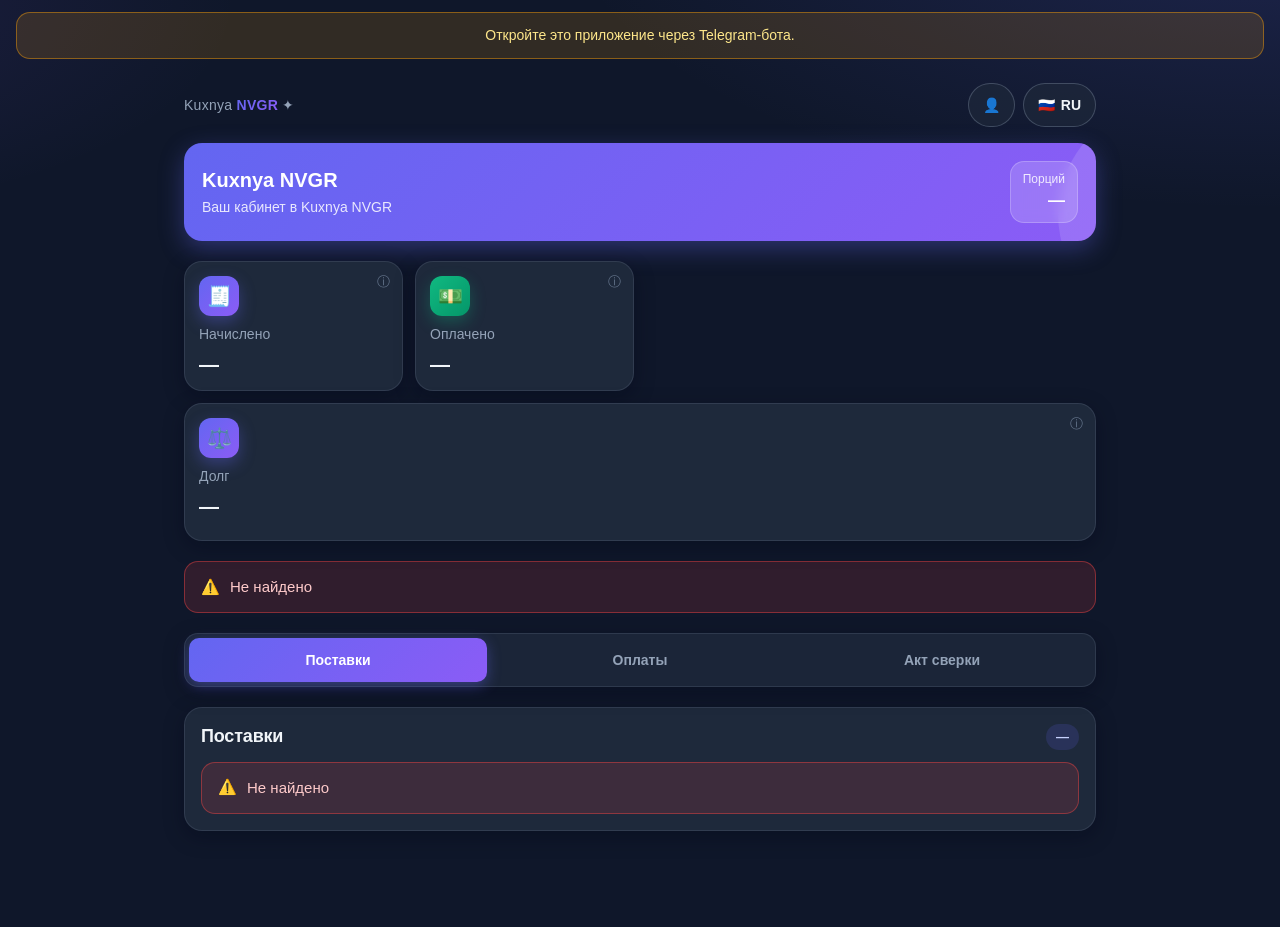
==== commit 3eb4c25a: "Вход «Войти», план/факт с прогнозом, детали клиента, «откуда цифры», акт как в 1С По отзывам о внедр" ====
--- a/templates/client.html
+++ b/templates/client.html
@@ -36,17 +36,17 @@
 
     <!-- 3 карточки: начислено, оплачено, долг/переплата (цвет зависит от знака) -->
     <section class="kpi-grid">
-      <div class="kpi">
+      <div class="kpi tappable" data-explain="charged">
         <div class="icon">🧾</div>
         <div class="label" data-i18n="charged"></div>
         <div class="value" id="i-charged"><div class="skeleton line"></div></div>
       </div>
-      <div class="kpi success">
+      <div class="kpi success tappable" data-explain="paid">
         <div class="icon">💵</div>
         <div class="label" data-i18n="paid"></div>
         <div class="value" id="i-paid"><div class="skeleton line"></div></div>
       </div>
-      <div class="kpi wide" id="debt-card">
+      <div class="kpi wide tappable" id="debt-card" data-explain="debt">
         <div class="icon">⚖️</div>
         <div class="label" id="debt-label" data-i18n="debt"></div>
         <div class="value" id="i-debt"><div class="skeleton line"></div></div>
@@ -109,6 +109,7 @@
       $("payments").innerHTML = App.skeletonHtml(2);
       try {
         const inv = await api("/api/client/invoice", { query: scope });
+        lastInvoice = inv;
         setClientName(inv.client);
         $("i-charged").textContent = fmtMoney(inv.charged);
         $("i-paid").textContent = fmtMoney(inv.paid);
@@ -225,6 +226,22 @@
 
     // Сначала узнаём, владелец ли это (и какую компанию показать), потом грузим данные.
     // Счёт и поставки грузятся один раз: они нужны и карточкам, и шапке; вкладки только переключают вид.
+    // ---------- «Откуда эти цифры»: окошко с расчётом по нажатию на карточку ----------
+    let lastInvoice = null;
+    document.querySelectorAll("[data-explain]").forEach((el) => el.addEventListener("click", () => {
+      const inv = lastInvoice;
+      if (!inv) return;
+      const kind = el.dataset.explain;
+      const text = kind === "charged" ? t("explain_charged", { n: $("d-total").textContent })
+        : kind === "paid" ? t("explain_paid", { n: inv.payments.length })
+        : t("explain_client_debt", { charged: fmtMoney(inv.charged), paid: fmtMoney(inv.paid), debt: fmtMoney(inv.debt) });
+      App.modal({
+        title: kind === "charged" ? "🧾 " + t("charged") : kind === "paid" ? "💵 " + t("paid") : "⚖️ " + $("debt-label").textContent,
+        body: `<div class="form"><div class="formula">${esc(text)}</div><p class="small muted">${esc(t("explain_client_tabs"))}</p></div>`,
+        actions: [{ label: t("understood"), kind: "secondary" }],
+      });
+    }));
+
     initOwnerPicker().finally(() => {
       loadInvoice();
       loadDeliveries();
--- a/static/css/style.css
+++ b/static/css/style.css
@@ -791,3 +791,157 @@
 @media (hover: none) {
   .kpi:hover, .client-card:hover, .recipe-card:hover { transform: none; }
 }
+
+/* ---------- 20. Верхняя строка: бренд, поддержка, язык ---------- */
+.top-tools { display: flex; align-items: center; gap: 8px; margin-bottom: -4px; }
+.top-tools .brand { margin-right: auto; font-size: 14px; color: var(--text-muted); letter-spacing: 0.02em; }
+.top-tools .brand b { background: var(--grad-primary); -webkit-background-clip: text; background-clip: text; color: transparent; }
+.tool-btn {
+  display: inline-flex; align-items: center; gap: 6px;
+  min-height: 44px; padding: 8px 14px;
+  border-radius: 999px;
+  border: 1px solid var(--border-strong);
+  background: rgba(30, 41, 59, 0.7);
+  color: var(--text);
+  font: inherit; font-size: 14px; font-weight: 600;
+  cursor: pointer;
+  transition: background var(--t), border-color var(--t), transform var(--t-fast);
+}
+.tool-btn:hover { border-color: var(--primary); background: var(--primary-soft); }
+.tool-btn:active { transform: scale(0.95); }
+
+/* Выбор языка */
+.lang-list { display: flex; flex-direction: column; gap: 8px; }
+.lang-option {
+  display: flex; align-items: center; gap: 14px;
+  min-height: 56px; padding: 12px 16px;
+  border-radius: var(--radius);
+  border: 1px solid var(--border);
+  background: var(--bg-soft);
+  color: var(--text);
+  font: inherit; font-size: 16px; font-weight: 600; text-align: left;
+  cursor: pointer;
+  transition: all var(--t);
+}
+.lang-option .flag { font-size: 24px; }
+.lang-option .grow { flex: 1; }
+.lang-option .check { opacity: 0; color: #c7d2fe; font-weight: 800; }
+.lang-option:hover { border-color: var(--primary); }
+.lang-option.active { background: var(--primary-soft); border-color: var(--primary); }
+.lang-option.active .check { opacity: 1; }
+
+/* ---------- 21. ИИ-чат закупщика ---------- */
+.chat-card { display: flex; flex-direction: column; gap: 12px; padding: 12px; }
+.chat-log {
+  display: flex; flex-direction: column; gap: 10px;
+  min-height: 300px; max-height: 58vh; overflow-y: auto;
+  padding: 4px 2px; scroll-behavior: smooth;
+}
+.bubble {
+  max-width: 86%;
+  padding: 10px 14px;
+  border-radius: 18px;
+  font-size: 15px; line-height: 1.5;
+  white-space: pre-wrap; word-wrap: break-word;
+  animation: fade-up 0.25s var(--ease) both;
+}
+.bubble.user { align-self: flex-end; background: var(--grad-primary); color: #fff; border-bottom-right-radius: 6px; }
+.bubble.ai { align-self: flex-start; background: var(--bg-soft); border-bottom-left-radius: 6px; }
+.bubble.ai.error { background: var(--danger-soft); color: #fecaca; }
+.bubble .who { display: block; font-size: 12px; font-weight: 700; opacity: 0.75; margin-bottom: 2px; }
+.ai-hello { text-align: center; padding: 18px 8px 6px; color: var(--text-muted); }
+.ai-hello .ai-avatar {
+  width: 64px; height: 64px; margin: 0 auto 10px;
+  display: grid; place-items: center; font-size: 32px;
+  border-radius: 22px; background: var(--grad-primary); box-shadow: var(--shadow-glow);
+}
+.ai-hello h3 { color: var(--text); margin-bottom: 4px; }
+.typing { display: inline-flex; gap: 4px; padding: 4px 0; }
+.typing i { width: 8px; height: 8px; border-radius: 50%; background: var(--text-muted); animation: blink 1.2s infinite both; }
+.typing i:nth-child(2) { animation-delay: 0.2s; }
+.typing i:nth-child(3) { animation-delay: 0.4s; }
+@keyframes blink { 0%, 80%, 100% { opacity: 0.25; transform: translateY(0); } 40% { opacity: 1; transform: translateY(-3px); } }
+.chat-input { display: flex; gap: 8px; align-items: flex-end; }
+.chat-input textarea { resize: none; min-height: 48px; max-height: 140px; line-height: 1.4; border-radius: 22px; padding: 12px 16px; }
+.send-btn {
+  width: 48px; height: 48px; flex-shrink: 0;
+  display: grid; place-items: center;
+  border: 0; border-radius: 50%;
+  background: var(--grad-primary); color: #fff; font-size: 20px;
+  box-shadow: var(--shadow-glow); cursor: pointer;
+  transition: transform var(--t-fast), opacity var(--t);
+}
+.send-btn:active { transform: scale(0.9); }
+.send-btn:disabled { opacity: 0.45; }
+
+/* ---------- 22. Экран «Войти»: выбор роли ---------- */
+.role-grid { display: grid; grid-template-columns: repeat(2, minmax(0, 1fr)); gap: var(--gap); }
+.role-card {
+  display: flex; flex-direction: column; align-items: flex-start; gap: 6px;
+  min-height: 140px; padding: 16px;
+  border-radius: var(--radius-lg);
+  border: 1px solid var(--border);
+  background: var(--bg-elevated);
+  color: var(--text); font: inherit; text-align: left;
+  box-shadow: var(--shadow);
+  cursor: pointer;
+  transition: transform var(--t), border-color var(--t), background var(--t);
+  animation: fade-up 0.35s var(--ease) both;
+}
+.role-card .r-icon {
+  width: 52px; height: 52px; display: grid; place-items: center;
+  border-radius: 16px; font-size: 28px; background: var(--primary-soft);
+}
+.role-card .r-name { font-size: 17px; font-weight: 700; }
+.role-card .r-hint { font-size: 14px; color: var(--text-muted); line-height: 1.35; }
+.role-card:hover { transform: translateY(-2px); border-color: rgba(99, 102, 241, 0.5); }
+.role-card:active { transform: scale(0.98); }
+.role-card.active { border-color: var(--primary); background: var(--primary-soft); }
+.role-card:disabled { opacity: 0.6; }
+
+/* ---------- 23. Нажимаемые цифры («откуда эти цифры») ---------- */
+.tappable { cursor: pointer; position: relative; -webkit-tap-highlight-color: transparent; }
+.tappable:active { transform: scale(0.98); }
+.kpi.tappable::after, .mini-stat.tappable::after {
+  content: "ⓘ"; position: absolute; top: 10px; right: 12px;
+  font-size: 13px; color: var(--text-dim);
+}
+.balance.tappable { transition: background var(--t); }
+.balance.tappable:hover { background: rgba(255, 255, 255, 0.24); }
+.mini-stat.tappable { transition: border-color var(--t); }
+.mini-stat.tappable:hover { border-color: var(--border-strong); }
+.chevron { margin-left: auto; font-size: 24px; color: var(--text-dim); line-height: 1; }
+
+.explain-table { display: flex; flex-direction: column; border-radius: var(--radius); overflow: hidden; border: 1px solid var(--border); }
+.explain-table .er { display: flex; justify-content: space-between; gap: 12px; padding: 11px 14px; font-size: 14px; }
+.explain-table .er:nth-child(even) { background: rgba(51, 65, 85, 0.3); }
+.explain-table .er b { font-variant-numeric: tabular-nums; text-align: right; }
+.explain-table .er.total { background: var(--primary-soft); font-weight: 700; }
+.formula {
+  padding: 14px 16px; border-radius: var(--radius);
+  background: rgba(99, 102, 241, 0.1); border: 1px dashed rgba(99, 102, 241, 0.45);
+  font-size: 15px; line-height: 1.8; font-variant-numeric: tabular-nums;
+}
+
+/* ---------- 24. План / факт / прогноз ---------- */
+.month-nav { display: flex; align-items: center; gap: 6px; }
+.month-label { min-width: 84px; text-align: center; font-weight: 600; font-size: 14px; text-transform: capitalize; }
+.plan-grid { display: grid; grid-template-columns: repeat(3, minmax(0, 1fr)); gap: 8px; margin-bottom: 12px; }
+.plan-cell { padding: 10px 12px; border-radius: var(--radius); background: rgba(51, 65, 85, 0.4); border: 1px solid var(--border); }
+.plan-cell .label { font-size: 13px; color: var(--text-muted); display: flex; flex-wrap: wrap; gap: 4px; align-items: center; }
+.plan-cell .label .badge { font-size: 11px; padding: 1px 7px; }
+.plan-cell .value { font-size: 19px; font-weight: 750; font-variant-numeric: tabular-nums; margin-top: 2px; }
+.plan-cell .value small { font-size: 12px; font-weight: 500; color: var(--text-muted); }
+.plan-cell .sub { font-size: 13px; color: var(--text-dim); font-variant-numeric: tabular-nums; }
+.pbar { position: relative; height: 12px; border-radius: 999px; background: var(--bg-soft); overflow: hidden; }
+.pbar .pfc {
+  position: absolute; inset: 0 auto 0 0; border-radius: 999px;
+  background: repeating-linear-gradient(45deg, rgba(139, 92, 246, 0.45) 0 6px, rgba(139, 92, 246, 0.2) 6px 12px);
+}
+.pbar .pfact { position: absolute; inset: 0 auto 0 0; border-radius: 999px; background: var(--grad-primary); }
+.pbar.good .pfact { background: var(--grad-success); }
+.pbar.warn .pfact { background: var(--grad-warning); }
+.pbar .pmark { position: absolute; top: -2px; bottom: -2px; width: 2px; background: #fff; opacity: 0.8; }
+@media (max-width: 400px) {
+  .plan-grid { grid-template-columns: 1fr; }
+}
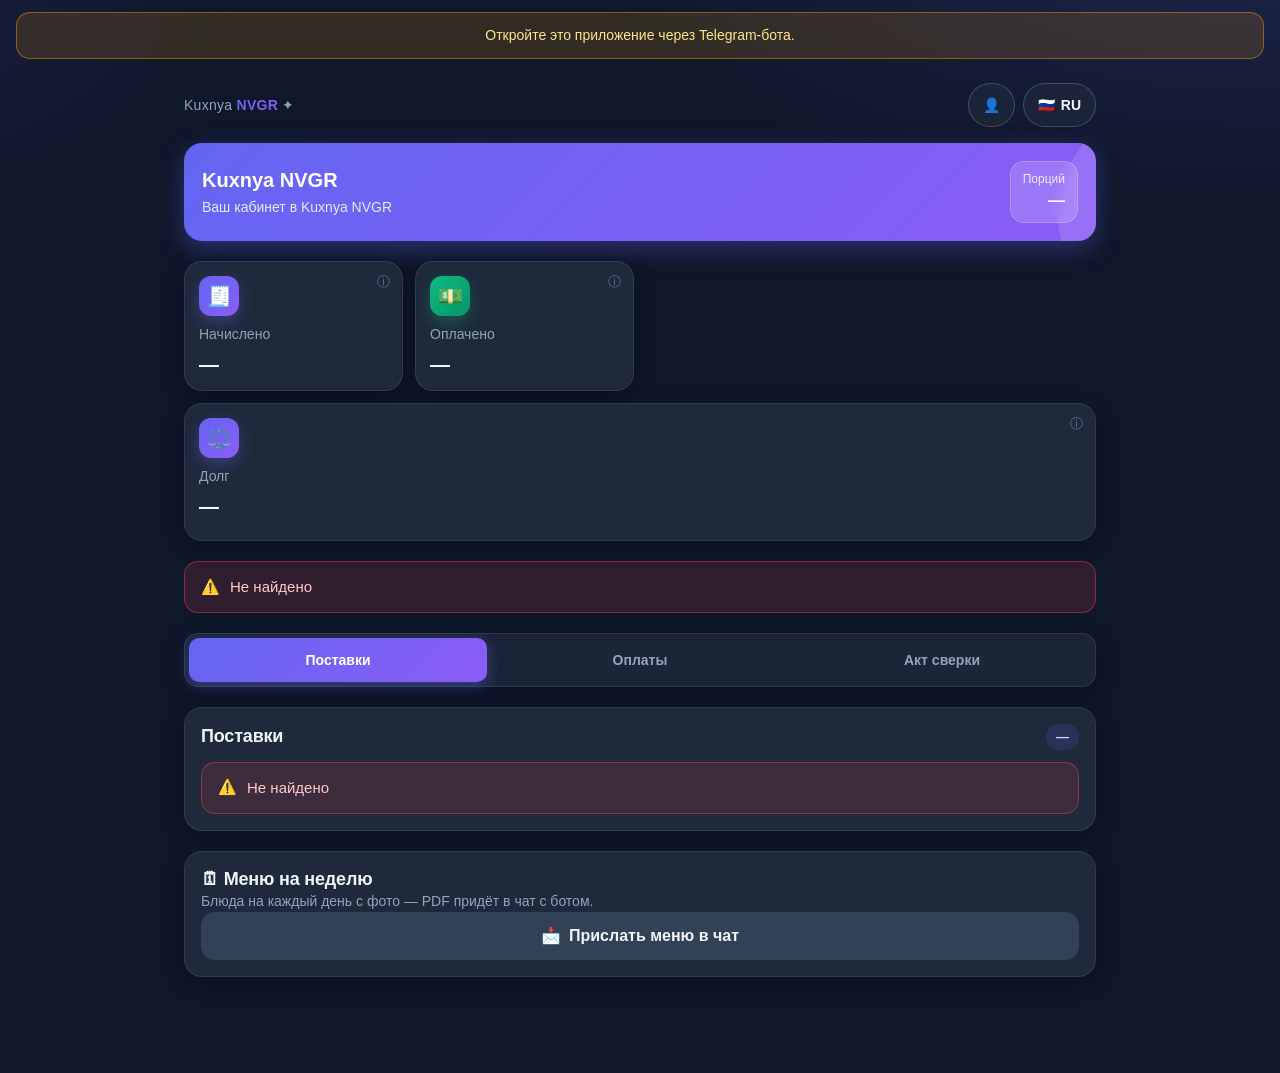
==== commit 3ec80e58: "Этапы 2–4 кухни: раздача, остатки и списания, меню на неделю, закупки, PDF, напоминание Этап 2 — куд" ====
--- a/templates/client.html
+++ b/templates/client.html
@@ -83,6 +83,13 @@
       </div>
       <button class="btn lg" id="download-btn" type="button">⬇️ <span data-i18n="download_pdf_act"></span></button>
       <button class="btn secondary" id="send-btn" type="button">📩 <span data-i18n="send_to_chat_short"></span></button>
+    </section>
+
+    <!-- ===== Меню на неделю (PDF с фото, без цен) ===== -->
+    <section class="card">
+      <div class="card-head" style="margin:0"><h2>🗓 <span data-i18n="menu_week_title"></span></h2></div>
+      <p class="small muted" data-i18n="menu_week_hint"></p>
+      <button class="btn secondary" id="menu-btn" type="button">📩 <span data-i18n="menu_week_send"></span></button>
     </section>
   </main>
 
@@ -206,6 +213,12 @@
       toast(t("sent_to_chat"));
     }));
 
+    // Меню на неделю: бот присылает PDF в чат (без цен и состава)
+    $("menu-btn").addEventListener("click", () => withButton($("menu-btn"), async () => {
+      await api("/api/menu/pdf-send", { method: "POST" });
+      toast(t("menu_pdf_sent"));
+    }));
+
     // ---------- Выбор компании (только владелец) ----------
     async function initOwnerPicker() {
       let clients;
--- a/static/css/style.css
+++ b/static/css/style.css
@@ -945,3 +945,75 @@
 @media (max-width: 400px) {
   .plan-grid { grid-template-columns: 1fr; }
 }
+
+/* ---------- 25. Повар: партия, техкарты, сырьё, инвентаризация ---------- */
+.quick-actions.four { grid-template-columns: repeat(4, minmax(0, 1fr)); }
+@media (max-width: 380px) { .quick-actions.four { grid-template-columns: repeat(2, minmax(0, 1fr)); } }
+
+/* Строка расхода / ингредиента: название слева, поле справа */
+.usage-list { display: flex; flex-direction: column; gap: 8px; }
+.usage-row {
+  display: grid; grid-template-columns: 1fr auto; gap: 8px 10px; align-items: center;
+  padding: 10px 12px; border-radius: var(--radius);
+  background: rgba(51, 65, 85, 0.35); border: 1px solid var(--border);
+}
+.usage-row.short { border-color: rgba(239, 68, 68, 0.6); background: var(--danger-soft); }
+.usage-row .u-name { min-width: 0; }
+.usage-row .u-name b { font-weight: 600; }
+.usage-row .u-input { display: flex; align-items: center; gap: 6px; }
+.usage-row .u-input input { width: 96px; min-height: 44px; padding: 8px 10px; text-align: right; font-variant-numeric: tabular-nums; }
+.usage-row .u-input select { width: auto; min-height: 44px; padding: 8px 30px 8px 10px; font-size: 15px; background-position: right 10px center; }
+.usage-row .u-input input.changed { border-color: var(--warning); box-shadow: 0 0 0 3px rgba(245, 158, 11, 0.18); }
+.usage-row .u-unit { min-width: 30px; color: var(--text-muted); font-size: 14px; }
+.usage-row .u-price { grid-column: 1 / -1; }
+.usage-row .u-price input { min-height: 44px; font-size: 15px; }
+.icon-btn.small { width: 44px; height: 44px; font-size: 15px; }
+
+/* Фото блюда */
+.recipe-card .emoji.has-photo { width: 100%; height: 96px; border-radius: 14px; overflow: hidden; padding: 0; }
+.recipe-card .emoji img, .recipe-hero img { width: 100%; height: 100%; object-fit: cover; display: block; }
+.recipe-hero {
+  width: 100%; height: 180px; border-radius: var(--radius-lg); overflow: hidden;
+  display: grid; place-items: center; font-size: 64px;
+  background: linear-gradient(135deg, rgba(99, 102, 241, 0.25), rgba(139, 92, 246, 0.12));
+}
+.recipe-hero.small { height: 140px; font-size: 40px; }
+.photo-pick { display: flex; flex-direction: column; gap: 8px; }
+
+/* ---------- 26. Кухонный цикл: партии с остатком, меню недели ---------- */
+.batch-state {
+  display: flex; flex-direction: column; gap: 10px;
+  padding: 12px; border-radius: var(--radius);
+  background: rgba(51, 65, 85, 0.35); border: 1px solid var(--border);
+}
+.batch-state + .batch-state, .list .batch-state { margin-top: 8px; }
+.batch-state.soon { border-color: rgba(245, 158, 11, 0.6); }
+.batch-state.expired { border-color: rgba(239, 68, 68, 0.7); background: var(--danger-soft); }
+.batch-state.closed { opacity: 0.7; }
+.batch-state .bs-head { display: flex; align-items: center; gap: 10px; }
+.batch-state .bs-head .lead {
+  width: 40px; height: 40px; flex-shrink: 0; display: grid; place-items: center;
+  border-radius: 12px; background: var(--bg-soft); font-size: 18px;
+}
+.batch-state .bs-head .grow { flex: 1; min-width: 0; }
+.batch-state .bs-head .title { font-weight: 600; }
+.batch-state .bs-head .hint { font-size: 13px; color: var(--text-muted); }
+.batch-state .bs-figures { display: flex; flex-wrap: wrap; gap: 6px 14px; font-size: 14px; color: var(--text-muted); }
+.batch-state .bs-figures b { color: var(--text); font-variant-numeric: tabular-nums; }
+.batch-state .bs-figures .remain { color: #fcd34d; }
+.batch-state .bs-figures .remain b { color: #fcd34d; }
+.batch-state .bs-actions { display: grid; grid-template-columns: 1.2fr 1fr 1fr; gap: 6px; }
+.batch-state .bs-actions .btn { min-height: 44px; padding: 8px 6px; font-size: 14px; margin: 0; }
+.plan-item .btn.auto { min-height: 44px; padding: 8px 14px; font-size: 14px; }
+
+.menu-days { display: flex; flex-direction: column; gap: 10px; }
+.menu-day { padding: 12px; border-radius: var(--radius); background: rgba(51, 65, 85, 0.35); border: 1px solid var(--border); }
+.menu-day.today { border-color: var(--primary); background: var(--primary-soft); }
+.menu-day .md-head { display: flex; align-items: center; gap: 8px; margin-bottom: 6px; }
+.menu-day .md-head .badge { margin-left: auto; }
+.menu-day .md-item { display: grid; grid-template-columns: 1fr auto auto auto; gap: 8px; align-items: center; padding: 4px 0; font-size: 14px; }
+.menu-day .btn.ghost { min-height: 44px; margin-top: 6px; }
+.mini-stat.wide { grid-column: 1 / -1; }
+.price-row { display: grid; grid-template-columns: auto 1fr auto; gap: 8px; align-items: center; }
+.price-row label { white-space: nowrap; }
+.price-row input { min-height: 44px; }
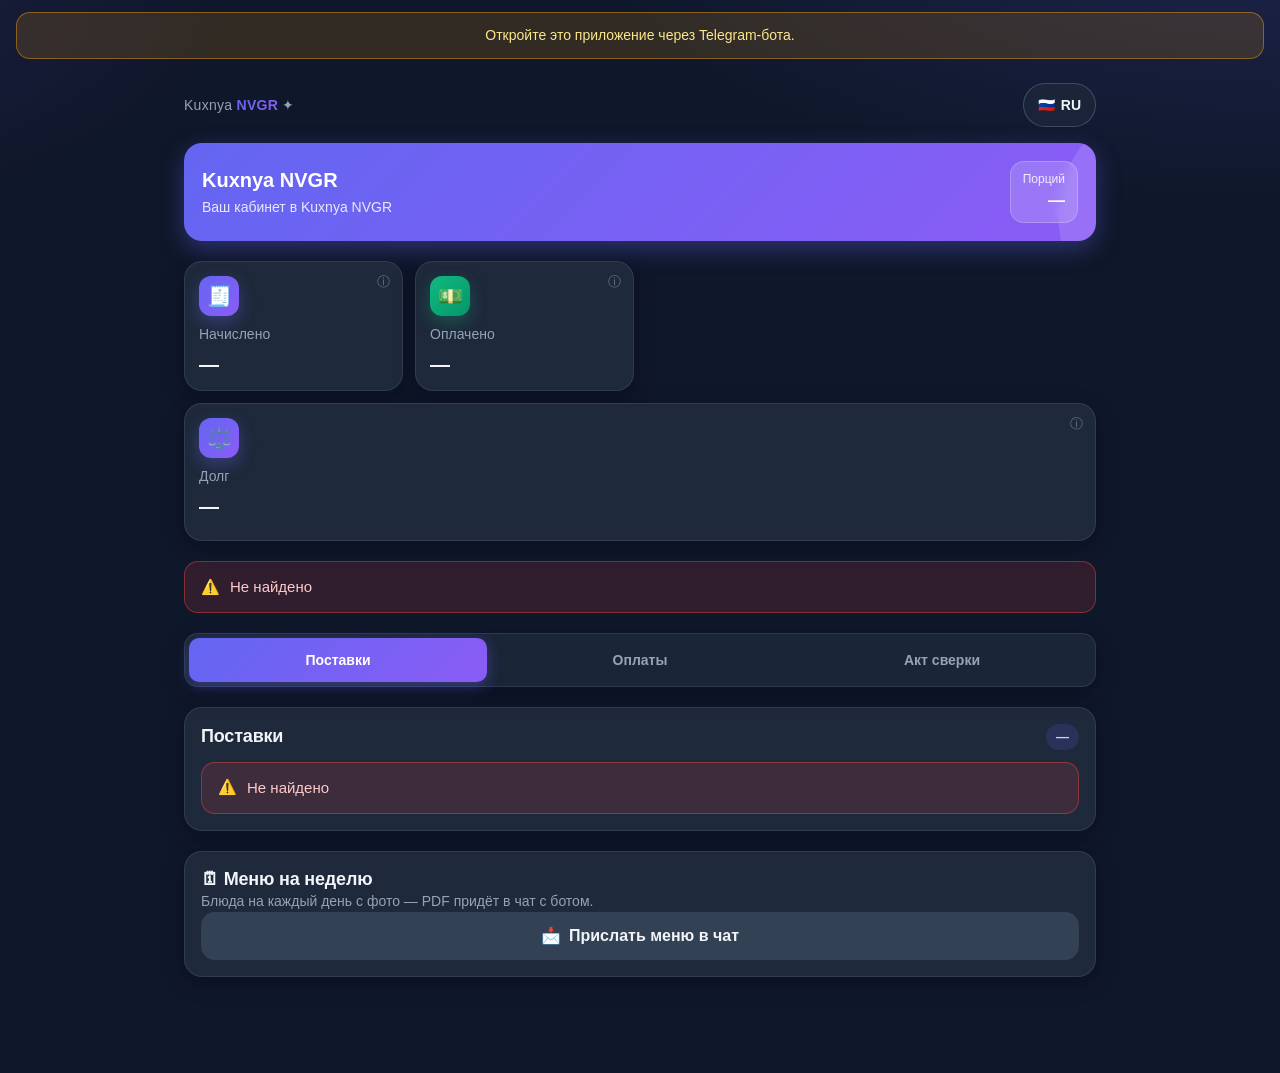
==== commit 64ab9dc7: "Повар: простой экран «Сегодня» по шагам, рецепты с архивом, заявки клиентов - Клиент: «Сколько челов" ====
--- a/templates/client.html
+++ b/templates/client.html
@@ -33,6 +33,19 @@
         <select id="client-picker"></select>
       </div>
     </div>
+
+    <!-- Заявка на обед: «Завтра нас: N» (повар готовит по сумме заявок) -->
+    <section class="card" id="order-card" hidden>
+      <div class="card-head" style="margin:0 0 6px"><h2>🍽 <span data-i18n="order_title"></span></h2><span class="badge ok" id="order-today"></span></div>
+      <div class="step-title" id="order-question"></div>
+      <div class="stepper" style="margin:10px 0">
+        <button type="button" class="st-btn" data-od="-1" aria-label="minus">−</button>
+        <input type="number" inputmode="numeric" min="0" max="5000" step="1" id="order-n">
+        <button type="button" class="st-btn" data-od="1" aria-label="plus">+</button>
+      </div>
+      <p class="small muted" id="order-hint" style="margin:0 0 10px;white-space:pre-line"></p>
+      <button type="button" class="btn lg" id="order-save" data-i18n="order_save"></button>
+    </section>
 
     <!-- 3 карточки: начислено, оплачено, долг/переплата (цвет зависит от знака) -->
     <section class="kpi-grid">
@@ -219,6 +232,34 @@
       toast(t("menu_pdf_sent"));
     }));
 
+    // ---------- Заявка на обед: «{день}: сколько человек будет обедать?» ----------
+    let order = null;
+    async function loadOrder() {
+      try { order = await api("/api/client/order", { query: scope }); } catch (e) { $("order-card").hidden = true; return; }
+      const n = order.next;
+      $("order-today").textContent = t(order.today.ordered ? "order_today" : "order_today_usual", { n: fmtQty(order.today.portions) });
+      $("order-today").hidden = order.today.weekday > 4;
+      $("order-question").textContent = t("order_question", { day: `${t("wd_" + n.weekday)}, ${fmtDate(n.date)}` });
+      $("order-n").value = n.portions ?? order.usual;
+      const until = new Date(n.deadline).toLocaleString(I18N.lang === "en" ? "en-GB" : "ru-RU",
+        { weekday: "short", day: "2-digit", month: "2-digit", hour: "2-digit", minute: "2-digit", timeZone: "Asia/Tashkent" });
+      $("order-hint").textContent = [t("order_until", { time: until }),
+        n.portions == null ? t("order_usual", { n: fmtQty(order.usual) }) : "", t("order_zero")].filter(Boolean).join("\n");
+      $("order-card").hidden = false;
+    }
+    $("order-card").addEventListener("click", (ev) => {
+      const b = ev.target.closest("[data-od]");
+      if (!b) return;
+      $("order-n").value = Math.max(0, (parseInt($("order-n").value, 10) || 0) + Number(b.dataset.od));
+    });
+    $("order-save").addEventListener("click", () => withButton($("order-save"), async () => {
+      const n = parseInt($("order-n").value, 10);
+      if (!(n >= 0)) { toast(t("quantity_required"), "error"); return; }
+      await api("/api/client/order", { method: "PUT", json: { date: order.next.date, portions: n, client: scope.client || null } });
+      toast(t("order_saved", { n: fmtQty(n) }));
+      await loadOrder();
+    }));
+
     // ---------- Выбор компании (только владелец) ----------
     async function initOwnerPicker() {
       let clients;
@@ -234,6 +275,7 @@
         scope.client = picker.value;   // перезагружаем данные новой компании
         loadInvoice();
         loadDeliveries();
+        loadOrder();
       });
     }
 
@@ -258,6 +300,7 @@
     initOwnerPicker().finally(() => {
       loadInvoice();
       loadDeliveries();
+      loadOrder();
       App.initTabs(() => {});
     });
   </script>
--- a/static/css/style.css
+++ b/static/css/style.css
@@ -1017,3 +1017,51 @@
 .price-row { display: grid; grid-template-columns: auto 1fr auto; gap: 8px; align-items: center; }
 .price-row label { white-space: nowrap; }
 .price-row input { min-height: 44px; }
+
+/* ===== 27. Команда (владелец назначает роли) ===== */
+.quick-actions.four { grid-template-columns: repeat(2, minmax(0, 1fr)); }
+@media (min-width: 720px) { .quick-actions.four { grid-template-columns: repeat(4, minmax(0, 160px)); } }
+.team-row { padding: 12px 0; }
+.team-row + .team-row { border-top: 1px solid var(--border); }
+.team-head { display: flex; align-items: center; gap: 12px; }
+.team-head .grow { min-width: 0; flex: 1; }
+.team-head .title { font-weight: 650; overflow: hidden; text-overflow: ellipsis; white-space: nowrap; }
+.team-head .hint { font-size: 13px; color: var(--text-muted); }
+.team-head .badge { flex-shrink: 0; max-width: 45%; overflow: hidden; text-overflow: ellipsis; white-space: nowrap; }
+.team-form { display: grid; gap: 8px; margin-top: 10px; }
+.team-form select { min-height: 44px; font-size: 15px; }
+.team-form .btn { min-height: 44px; }
+
+/* ===== 28. Простой экран повара: шаги дня, большие − / +, рецепты в архиве ===== */
+.lunch-head .lh-row { display: flex; justify-content: space-between; align-items: center; gap: 8px; padding: 6px 0; border-bottom: 1px solid var(--border); }
+.lunch-head .lh-row:last-of-type { border-bottom: 0; }
+.lunch-head .lh-row .badge { margin-left: 6px; }
+.steps { display: grid; gap: 10px; margin-top: 12px; }
+.step { background: var(--bg-elevated); border: 1px solid var(--border); border-radius: var(--radius-lg); padding: 14px; }
+.step.locked { opacity: 0.45; }
+.step.active { border-color: var(--primary); box-shadow: 0 0 0 3px var(--primary-soft); }
+.step-head { display: flex; align-items: center; gap: 12px; }
+.step-num { width: 34px; height: 34px; border-radius: 50%; display: grid; place-items: center; flex-shrink: 0;
+  font-weight: 800; background: var(--bg-soft); color: var(--text-muted); }
+.step.active .step-num { background: var(--primary); color: #fff; }
+.step.done .step-num { background: var(--success); color: #fff; }
+.step-title { font-size: 17px; font-weight: 700; }
+.step-body { display: grid; gap: 12px; margin-top: 12px; }
+.dish-list { display: flex; flex-wrap: wrap; gap: 8px; align-items: center; }
+.dish-chip { background: var(--primary-soft); color: #c7d2fe; border-radius: 999px; padding: 8px 14px; font-weight: 600; }
+.stepper { display: grid; grid-template-columns: 64px 1fr 64px; gap: 8px; align-items: center; }
+.stepper input { text-align: center; font-size: 28px; font-weight: 800; min-height: 64px; font-variant-numeric: tabular-nums; }
+.st-btn { min-height: 64px; border-radius: var(--radius); border: 1px solid var(--border-strong); background: var(--bg-soft);
+  color: var(--text); font-size: 30px; font-weight: 700; cursor: pointer; }
+.st-btn:active { transform: scale(0.96); }
+.deliver-row { display: grid; gap: 8px; padding-bottom: 10px; border-bottom: 1px solid var(--border); }
+.total-line { text-align: right; font-size: 15px; }
+.center { text-align: center; }
+.link-btn { background: none; border: 0; color: var(--primary); font-size: 15px; cursor: pointer; padding: 6px 4px; text-decoration: underline; }
+.link-btn.undo { justify-self: center; color: var(--text-muted); margin-top: 4px; }
+.day-done { text-align: center; }
+.day-done .dd-title { font-size: 22px; font-weight: 800; margin-bottom: 4px; }
+.list-item.pick.picked { border-color: var(--success); background: var(--success-soft); }
+.pick-mark { font-size: 22px; }
+.chips.wrap { flex-wrap: wrap; overflow: visible; }
+.recipe-card.is-archived { opacity: 0.6; }
